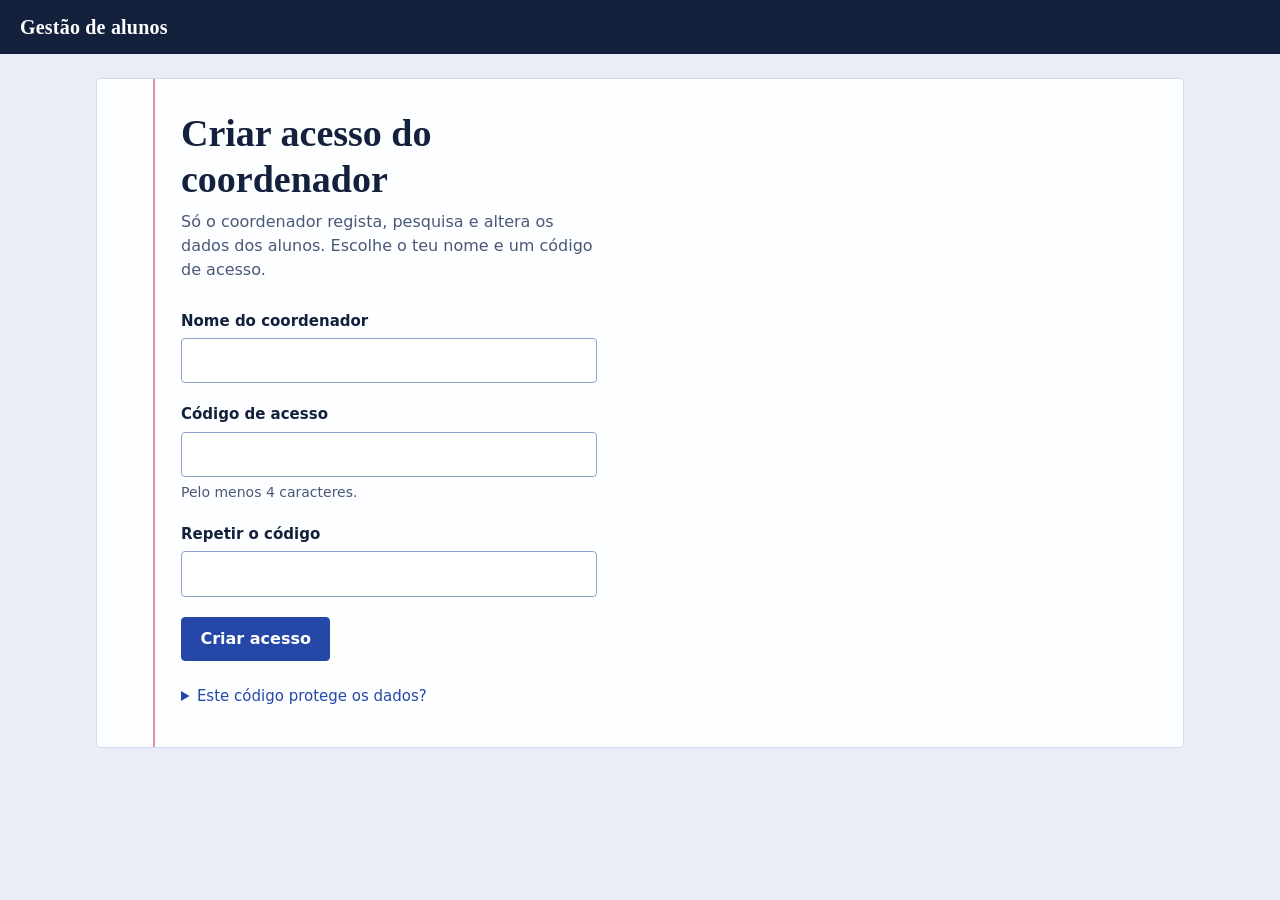
==== public/pesquisar.html @ e1a0a2e0 "segunda versao - frontend completo" ====
<!DOCTYPE html>
<html lang="pt-AO">
<head>
  <meta charset="utf-8">
  <meta name="viewport" content="width=device-width, initial-scale=1">
  <title>Pesquisar alunos</title>
  <link rel="stylesheet" href="css/estilo.css">
  <script src="js/main.js" defer></script>
</head>
<body data-pagina="pesquisar" data-protegida>

  <header class="topo">
    <a class="marca" href="index.html">Gestão de alunos</a>
    <nav class="menu" id="menu" aria-label="Principal" hidden>
      <a href="index.html" data-nav="index">Início</a>
      <a href="registrar.html" data-nav="registrar">Registar aluno</a>
      <a href="pesquisar.html" data-nav="pesquisar">Pesquisar alunos</a>
    </nav>
    <div class="sessao" id="sessao" hidden>
      <span id="nomeCoordenador"></span>
      <button type="button" class="btn btn--pequeno btn--sair" id="btnSair">Sair</button>
    </div>
  </header>

  <main class="mesa">
    <div class="folha">
      <h1>Pesquisar alunos</h1>
      <p class="intro">Procura por nome, número do encarregado, sala ou ocorrência. Os resultados mudam enquanto escreves.</p>

      <form id="formPesquisa" role="search" novalidate>
        <div class="filtros">
          <div class="campo">
            <label for="q">Pesquisa</label>
            <input id="q" type="search" autocomplete="off" placeholder="Ex.: Ana, 923 ou sala 12">
          </div>
          <div class="campo">
            <label for="fClasse">Classe</label>
            <select id="fClasse" data-classes>
              <option value="">Todas as classes</option>
            </select>
          </div>
          <div class="campo">
            <label for="fTurma">Turma</label>
            <select id="fTurma">
              <option value="">Todas as turmas</option>
            </select>
          </div>
        </div>
        <div class="filtros-extra">
          <label class="verifica" for="soOcorrencia">
            <input type="checkbox" id="soOcorrencia">
            Só alunos com ocorrência
          </label>
          <button type="button" class="btn btn--secundario btn--pequeno" id="btnLimpar">Limpar filtros</button>
        </div>
      </form>

      <p class="contagem" id="contagem" aria-live="polite"></p>

      <div class="tabela-envolve" id="tabelaEnvolve">
        <table>
          <thead>
            <tr>
              <th scope="col">Nº</th>
              <th scope="col">Nome</th>
              <th scope="col">Classe</th>
              <th scope="col">Turma</th>
              <th scope="col">Sala</th>
              <th scope="col">Encarregado</th>
              <th scope="col">Ocorrência</th>
              <th scope="col"><span class="visualmente-oculto">Acções</span></th>
            </tr>
          </thead>
          <tbody id="corpo"></tbody>
        </table>
      </div>

      <div class="vazio" id="vazio" hidden>
        <h2 id="vazioTitulo"></h2>
        <p id="vazioTexto"></p>
        <a class="btn" id="vazioLink" href="registrar.html" hidden>Registar aluno</a>
      </div>
    </div>
  </main>

  <!-- Editar aluno -->
  <dialog id="dlgEditar" aria-labelledby="tituloEditar">
    <div class="dialogo-corpo">
      <h2 id="tituloEditar">Editar aluno</h2>
      <form id="formEditar" class="formulario" novalidate>
        <input type="hidden" name="alunoId">

        <div class="campo" data-campo="nome">
          <label for="e-nome">Nome completo</label>
          <input id="e-nome" name="nome" type="text" autocomplete="off" maxlength="80">
          <p class="erro" hidden></p>
        </div>

        <div class="campo campo--terco" data-campo="classe">
          <label for="e-classe">Classe</label>
          <select id="e-classe" name="classe" data-classes>
            <option value="">Escolhe a classe</option>
          </select>
          <p class="erro" hidden></p>
        </div>

        <div class="campo campo--terco" data-campo="turma">
          <label for="e-turma">Turma</label>
          <input id="e-turma" name="turma" type="text" list="listaTurmas" autocomplete="off" maxlength="10">
          <p class="erro" hidden></p>
        </div>

        <div class="campo campo--terco" data-campo="sala">
          <label for="e-sala">Sala</label>
          <input id="e-sala" name="sala" type="text" autocomplete="off" maxlength="10">
          <p class="erro" hidden></p>
        </div>

        <div class="campo campo--meio" data-campo="encarregado">
          <label for="e-encarregado">Número do encarregado</label>
          <input id="e-encarregado" name="encarregado" type="tel" inputmode="tel" autocomplete="off">
          <p class="erro" hidden></p>
        </div>

        <div class="campo" data-campo="ocorrencia">
          <label for="e-ocorrencia">Ocorrência ou problema na escola</label>
          <textarea id="e-ocorrencia" name="ocorrencia" maxlength="500"></textarea>
          <p class="erro" hidden></p>
        </div>

        <div class="accoes">
          <button type="submit" class="btn">Guardar alterações</button>
          <button type="button" class="btn btn--secundario" data-fechar>Cancelar</button>
        </div>
      </form>
    </div>
  </dialog>

  <!-- Apagar aluno -->
  <dialog id="dlgApagar" aria-labelledby="tituloApagar">
    <div class="dialogo-corpo">
      <h2 id="tituloApagar">Apagar aluno</h2>
      <p>Vais apagar <strong id="nomeApagar"></strong> e todos os seus dados. Esta acção não pode ser desfeita.</p>
      <div class="accoes">
        <button type="button" class="btn btn--perigo" id="btnConfirmarApagar">Apagar aluno</button>
        <button type="button" class="btn btn--secundario" data-fechar>Cancelar</button>
      </div>
    </div>
  </dialog>

  <datalist id="listaTurmas"></datalist>

  <div class="aviso-zona" role="status" aria-live="polite">
    <p class="aviso" id="aviso" hidden></p>
  </div>

</body>
</html>
---- public/css/estilo.css ----
/* Gestão de alunos — estilo
   Ideia visual: uma folha de caderno sobre a mesa do coordenador.
   Margem vermelha à esquerda, linhas azuis nas tabelas e no campo de ocorrência,
   marcador amarelo para o que é ocorrência. */

:root {
  --tinta: #14213d;
  --tinta-suave: #4a5878;
  --azul: #2547a8;
  --azul-escuro: #1b3580;
  --linha: #cfdaef;
  --linha-forte: #8fa3cc;
  --margem: #d6455d;
  --marca: #ffe066;
  --perigo: #b3261e;
  --perigo-escuro: #8f1d17;
  --mesa: #e8edf6;
  --folha: #fdfeff;

  --serif: "Iowan Old Style", "Palatino Linotype", Palatino, "Book Antiqua", Georgia, serif;
  --sans: system-ui, -apple-system, "Segoe UI", Roboto, "Helvetica Neue", Arial, sans-serif;

  /* posição da linha vermelha e recuo do conteúdo */
  --margem-x: 1.1rem;
  --recuo: 2rem;
  --recuo-direita: 1.25rem;
}

@media (min-width: 720px) {
  :root {
    --margem-x: 3.5rem;
    --recuo: 5.25rem;
    --recuo-direita: 2.5rem;
  }
}

*,
*::before,
*::after {
  box-sizing: border-box;
}

[hidden] {
  display: none !important;
}

html {
  -webkit-text-size-adjust: 100%;
}

body {
  margin: 0;
  min-height: 100vh;
  display: flex;
  flex-direction: column;
  font-family: var(--sans);
  font-size: 1rem;
  line-height: 1.5;
  color: var(--tinta);
  background: var(--mesa);
}

/* Páginas protegidas ficam escondidas até a sessão ser confirmada */
body[data-protegida]:not(.sessao-validada) .mesa {
  visibility: hidden;
}

:focus-visible {
  outline: 3px solid var(--azul);
  outline-offset: 2px;
}

a {
  color: var(--azul);
}

a:hover {
  color: var(--azul-escuro);
}

.visualmente-oculto {
  position: absolute;
  width: 1px;
  height: 1px;
  margin: -1px;
  padding: 0;
  overflow: hidden;
  clip: rect(0 0 0 0);
  white-space: nowrap;
  border: 0;
}

/* ---------- Topo ---------- */

.topo {
  display: flex;
  flex-wrap: wrap;
  align-items: center;
  gap: 0.5rem 1.5rem;
  padding: 0.75rem 1.25rem;
  background: var(--tinta);
  color: #fff;
}

.topo :focus-visible {
  outline-color: var(--marca);
}

.marca {
  font-family: var(--serif);
  font-size: 1.25rem;
  font-weight: 700;
  letter-spacing: 0.01em;
  color: #fff;
  text-decoration: none;
}

.marca:hover {
  color: #fff;
}

.menu {
  display: flex;
  flex-wrap: wrap;
  gap: 0.25rem;
}

.menu a {
  padding: 0.4rem 0.75rem;
  border-bottom: 3px solid transparent;
  font-weight: 500;
  color: #d9e2fa;
  text-decoration: none;
}

.menu a:hover {
  color: #fff;
}

.menu a[aria-current="page"] {
  color: #fff;
  border-bottom-color: var(--marca);
}

.sessao {
  display: flex;
  align-items: center;
  gap: 0.75rem;
  margin-left: auto;
  font-size: 0.9375rem;
  color: #d9e2fa;
}

.topo .btn--sair {
  color: #fff;
  background: transparent;
  border-color: rgba(255, 255, 255, 0.5);
}

.topo .btn--sair:hover {
  background: rgba(255, 255, 255, 0.12);
  border-color: #fff;
}

/* ---------- Folha de caderno ---------- */

.mesa {
  flex: 1;
  padding: 1.5rem 1rem 3rem;
}

.folha {
  position: relative;
  max-width: 68rem;
  margin: 0 auto;
  padding: 2rem var(--recuo-direita) 2.5rem var(--recuo);
  background: var(--folha);
  border: 1px solid var(--linha);
  border-radius: 4px;
}

.folha::before {
  content: "";
  position: absolute;
  top: 0;
  bottom: 0;
  left: var(--margem-x);
  width: 2px;
  background: var(--margem);
  opacity: 0.6;
}

h1,
h2,
h3 {
  margin: 0;
  font-family: var(--serif);
  line-height: 1.2;
}

h1 {
  font-size: clamp(1.75rem, 1.2rem + 2vw, 2.375rem);
  font-weight: 700;
}

h2 {
  margin-bottom: 0.75rem;
  font-size: 1.375rem;
  font-weight: 700;
}

.intro {
  max-width: 60ch;
  margin: 0.5rem 0 1.75rem;
  color: var(--tinta-suave);
}

.dica {
  margin: 0;
  font-size: 0.875rem;
  color: var(--tinta-suave);
}

.ecra-estreito {
  max-width: 26rem;
}

/* ---------- Formulários ---------- */

.formulario {
  display: grid;
  grid-template-columns: repeat(6, 1fr);
  gap: 1.25rem;
  max-width: 44rem;
}

.campo {
  grid-column: 1 / -1;
  display: flex;
  flex-direction: column;
  gap: 0.35rem;
  min-width: 0;
}

@media (min-width: 640px) {
  .campo--terco {
    grid-column: span 2;
  }

  .campo--meio {
    grid-column: span 3;
  }
}

.campo label {
  font-weight: 600;
  font-size: 0.9375rem;
}

.erro {
  margin: 0;
  font-size: 0.875rem;
  font-weight: 500;
  color: var(--perigo);
}

input,
select,
textarea {
  width: 100%;
  min-height: 2.75rem;
  padding: 0.6rem 0.75rem;
  font: inherit;
  color: inherit;
  background: #fff;
  border: 1px solid var(--linha-forte);
  border-radius: 4px;
}

input[type="checkbox"] {
  width: 1.25rem;
  height: 1.25rem;
  min-height: 0;
  padding: 0;
  accent-color: var(--azul);
}

/* A ocorrência escreve-se numa folha pautada */
textarea {
  min-height: 7.75rem;
  padding-top: 0.25rem;
  padding-bottom: 0.25rem;
  line-height: 1.75rem;
  resize: vertical;
  background-color: #fff;
  background-image: repeating-linear-gradient(
    to bottom,
    transparent 0,
    transparent calc(1.75rem - 1px),
    var(--linha) calc(1.75rem - 1px),
    var(--linha) 1.75rem
  );
  background-position: 0 0.25rem;
  background-attachment: local;
}

input:focus-visible,
select:focus-visible,
textarea:focus-visible {
  outline: 3px solid var(--azul);
  outline-offset: 1px;
  border-color: var(--azul);
}

input[aria-invalid="true"],
select[aria-invalid="true"],
textarea[aria-invalid="true"] {
  border-color: var(--perigo);
  box-shadow: inset 4px 0 0 var(--perigo);
}

.accoes {
  display: flex;
  flex-wrap: wrap;
  gap: 0.75rem;
  margin-top: 0.5rem;
}

.formulario .accoes {
  grid-column: 1 / -1;
  margin-top: 0;
}

/* ---------- Botões ---------- */

.btn {
  display: inline-flex;
  align-items: center;
  justify-content: center;
  min-height: 2.75rem;
  padding: 0.5rem 1.15rem;
  font: inherit;
  font-weight: 600;
  line-height: 1.2;
  color: #fff;
  text-decoration: none;
  background: var(--azul);
  border: 1px solid var(--azul);
  border-radius: 4px;
  cursor: pointer;
}

.btn:hover {
  color: #fff;
  background: var(--azul-escuro);
  border-color: var(--azul-escuro);
}

.btn--secundario {
  color: var(--azul);
  background: transparent;
}

.btn--secundario:hover {
  color: var(--azul-escuro);
  background: #eaf0fc;
}

.btn--perigo {
  background: var(--perigo);
  border-color: var(--perigo);
}

.btn--perigo:hover {
  background: var(--perigo-escuro);
  border-color: var(--perigo-escuro);
}

.btn--pequeno {
  min-height: 2.25rem;
  padding: 0.25rem 0.75rem;
  font-size: 0.9375rem;
}

.visualmente-oculto:focus-visible + .btn {
  outline: 3px solid var(--azul);
  outline-offset: 2px;
}

.btn-texto {
  padding: 0;
  font: inherit;
  color: var(--azul);
  text-decoration: underline;
  background: none;
  border: 0;
  cursor: pointer;
}

/* ---------- Painel (início) ---------- */

.numeros {
  display: flex;
  flex-wrap: wrap;
  margin: 0 0 1.75rem;
  padding: 0;
  list-style: none;
  border-top: 2px solid var(--tinta);
  border-bottom: 1px solid var(--linha-forte);
}

.numeros li {
  flex: 1 1 9rem;
  padding: 1rem 1.25rem;
}

.numeros li:first-child {
  padding-left: 0;
}

.numeros li + li {
  border-left: 1px solid var(--linha);
}

.numeros strong {
  display: block;
  font-family: var(--serif);
  font-size: 2.5rem;
  line-height: 1;
}

.numeros span {
  color: var(--tinta-suave);
}

.duas-colunas {
  display: grid;
  gap: 2.5rem;
  margin-top: 2.5rem;
}

@media (min-width: 900px) {
  .duas-colunas {
    grid-template-columns: 3fr 2fr;
  }
}

.lista-ocorrencias {
  margin: 0 0 1rem;
  padding: 0;
  list-style: none;
}

.lista-ocorrencias li {
  border-bottom: 1px solid var(--linha);
}

.lista-ocorrencias a {
  display: block;
  padding: 0.7rem 0;
  color: inherit;
  text-decoration: none;
}

.lista-ocorrencias a:hover strong {
  text-decoration: underline;
}

.lista-ocorrencias .meta {
  margin-left: 0.5rem;
  font-size: 0.9375rem;
  color: var(--tinta-suave);
}

.lista-ocorrencias .ocorrencia {
  display: inline;
}

.lista-ocorrencias p {
  margin: 0.2rem 0 0;
}

.ficheiro-accoes {
  display: flex;
  flex-wrap: wrap;
  gap: 0.75rem;
  margin-top: 1rem;
}

details {
  margin-top: 1.5rem;
  font-size: 0.9375rem;
}

summary {
  cursor: pointer;
  color: var(--azul);
}

details p {
  margin: 0.75rem 0;
  color: var(--tinta-suave);
}

/* ---------- Pesquisa e tabela ---------- */

.filtros {
  display: grid;
  gap: 1rem;
  align-items: end;
}

@media (min-width: 720px) {
  .filtros {
    grid-template-columns: 2fr 1fr 1fr;
  }
}

.filtros .campo {
  grid-column: auto;
}

.filtros-extra {
  display: flex;
  flex-wrap: wrap;
  align-items: center;
  gap: 0.75rem 1.5rem;
  margin-top: 1rem;
}

.verifica {
  display: inline-flex;
  align-items: center;
  gap: 0.5rem;
  font-weight: 500;
}

.contagem {
  margin: 1.5rem 0 0;
  font-weight: 600;
}

.tabela-envolve {
  margin-top: 0.5rem;
  overflow-x: auto;
}

table {
  width: 100%;
  border-collapse: collapse;
}

th {
  padding: 0.6rem 0.75rem;
  font-weight: 700;
  text-align: left;
  white-space: nowrap;
  border-bottom: 2px solid var(--tinta);
}

td {
  padding: 0.75rem;
  vertical-align: top;
  border-bottom: 1px solid var(--linha);
}

tbody tr:hover {
  background: #f3f6fc;
}

.col-num {
  font-variant-numeric: tabular-nums;
  color: var(--tinta-suave);
}

.col-ocorrencia {
  min-width: 14rem;
}

.col-accoes {
  white-space: nowrap;
}

.col-accoes .btn + .btn {
  margin-left: 0.5rem;
}

/* marcador amarelo: o que está sublinhado é ocorrência */
.ocorrencia {
  background: linear-gradient(transparent 58%, var(--marca) 58%);
  -webkit-box-decoration-break: clone;
  box-decoration-break: clone;
}

.sem-ocorrencia {
  color: var(--tinta-suave);
}

.vazio {
  max-width: 38rem;
  padding: 2rem 0;
}

.vazio p {
  margin: 0 0 1rem;
  color: var(--tinta-suave);
}

/* Em ecrãs estreitos cada aluno passa a ser uma ficha */
@media (max-width: 820px) {
  thead {
    position: absolute;
    width: 1px;
    height: 1px;
    overflow: hidden;
    clip: rect(0 0 0 0);
  }

  tr {
    display: block;
    padding: 0.75rem 0;
    border-bottom: 2px solid var(--linha-forte);
  }

  td {
    display: grid;
    grid-template-columns: 7.5rem 1fr;
    gap: 0.5rem;
    padding: 0.25rem 0;
    border: 0;
  }

  td::before {
    content: attr(data-label);
    font-weight: 600;
    color: var(--tinta-suave);
  }

  .col-accoes {
    white-space: normal;
  }
}

/* ---------- Diálogos ---------- */

dialog {
  width: min(36rem, calc(100% - 2rem));
  max-height: calc(100vh - 2rem);
  padding: 0;
  overflow: auto;
  color: var(--tinta);
  background: var(--folha);
  border: 1px solid var(--linha-forte);
  border-radius: 6px;
}

dialog::backdrop {
  background: rgba(20, 33, 61, 0.55);
}

.dialogo-corpo {
  padding: 1.5rem;
}

.dialogo-corpo h2 {
  margin-bottom: 1rem;
}

.dialogo-corpo .formulario {
  max-width: none;
}

.dialogo-corpo p {
  margin: 0 0 1.25rem;
}

/* ---------- Avisos ---------- */

.aviso-zona {
  position: fixed;
  left: 0;
  right: 0;
  bottom: 1.5rem;
  display: flex;
  justify-content: center;
  padding: 0 1rem;
  pointer-events: none;
  z-index: 50;
}

.aviso {
  margin: 0;
  max-width: 32rem;
  padding: 0.75rem 1.25rem;
  font-weight: 500;
  color: #fff;
  background: var(--tinta);
  border-radius: 4px;
  box-shadow: 0 4px 16px rgba(20, 33, 61, 0.3);
  animation: aviso-entra 0.18s ease-out;
}

.aviso[data-tipo="erro"] {
  background: var(--perigo);
}

@keyframes aviso-entra {
  from {
    opacity: 0;
    transform: translateY(0.5rem);
  }

  to {
    opacity: 1;
    transform: none;
  }
}

@media (prefers-reduced-motion: reduce) {
  .aviso {
    animation: none;
  }
}
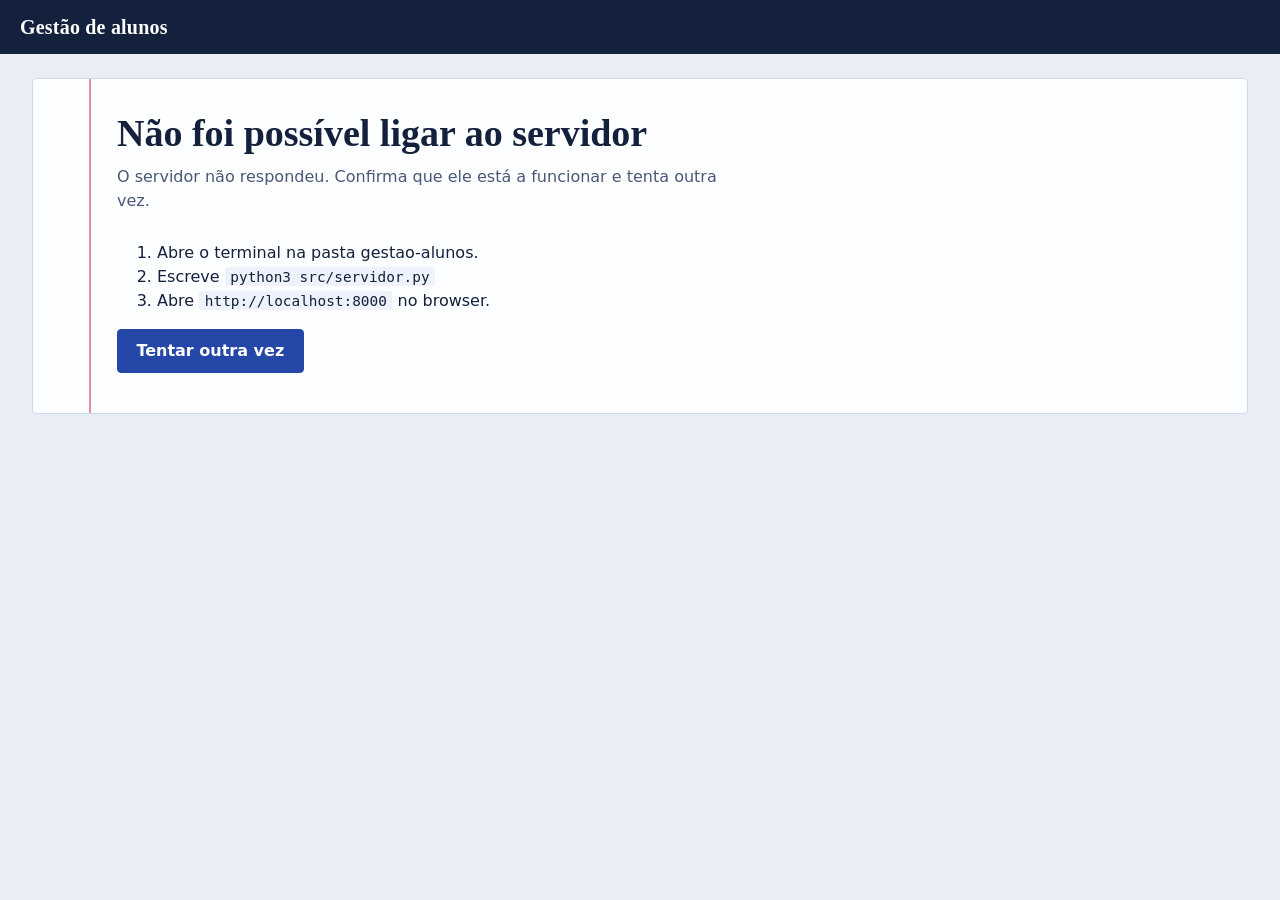
==== commit 88c12686: "terceira versao" ====
--- a/public/pesquisar.html
+++ b/public/pesquisar.html
@@ -8,6 +8,7 @@
   <script src="js/main.js" defer></script>
 </head>
 <body data-pagina="pesquisar" data-protegida>
+  <a class="saltar" href="#conteudo">Saltar para o conteúdo</a>
 
   <header class="topo">
     <a class="marca" href="index.html">Gestão de alunos</a>
@@ -22,16 +23,17 @@
     </div>
   </header>
 
-  <main class="mesa">
+  <main class="mesa" id="conteudo" tabindex="-1">
     <div class="folha">
       <h1>Pesquisar alunos</h1>
-      <p class="intro">Procura por nome, número do encarregado, sala ou ocorrência. Os resultados mudam enquanto escreves.</p>
+      <p class="intro">Procura por nome, número do encarregado, sala ou ocorrência. Os resultados mudam enquanto escreves. Clica num aluno para abrir a ficha.</p>
 
       <form id="formPesquisa" role="search" novalidate>
         <div class="filtros">
           <div class="campo">
             <label for="q">Pesquisa</label>
-            <input id="q" type="search" autocomplete="off" placeholder="Ex.: Ana, 923 ou sala 12">
+            <input id="q" type="search" autocomplete="off" placeholder="Ex.: Ana, 923 ou sala 12" aria-describedby="q-dica">
+            <p class="dica" id="q-dica">Atalho: prime / para escrever aqui.</p>
           </div>
           <div class="campo">
             <label for="fClasse">Classe</label>
@@ -51,21 +53,34 @@
             <input type="checkbox" id="soOcorrencia">
             Só alunos com ocorrência
           </label>
-          <button type="button" class="btn btn--secundario btn--pequeno" id="btnLimpar">Limpar filtros</button>
+          <label class="so-movel" for="ordenarPor">
+            Ordenar por
+            <select id="ordenarPor">
+              <option value="nome:asc">Nome (A a Z)</option>
+              <option value="nome:desc">Nome (Z a A)</option>
+              <option value="classe:asc">Classe</option>
+              <option value="turma:asc">Turma</option>
+              <option value="sala:asc">Sala</option>
+              <option value="id:desc">Mais recentes</option>
+            </select>
+          </label>
         </div>
       </form>
 
-      <p class="contagem" id="contagem" aria-live="polite"></p>
-
-      <div class="tabela-envolve" id="tabelaEnvolve">
+      <div class="resultados-topo">
+        <p class="contagem" id="contagem" aria-live="polite"></p>
+        <ul class="chips" id="chips" aria-label="Filtros activos"></ul>
+      </div>
+
+      <div class="tabela-envolve" id="tabelaEnvolve" hidden>
         <table>
           <thead>
             <tr>
-              <th scope="col">Nº</th>
-              <th scope="col">Nome</th>
-              <th scope="col">Classe</th>
-              <th scope="col">Turma</th>
-              <th scope="col">Sala</th>
+              <th scope="col" aria-sort="none"><button type="button" class="ordenar" data-ordem="id">Nº</button></th>
+              <th scope="col" aria-sort="none"><button type="button" class="ordenar" data-ordem="nome">Nome</button></th>
+              <th scope="col" aria-sort="none"><button type="button" class="ordenar" data-ordem="classe">Classe</button></th>
+              <th scope="col" aria-sort="none"><button type="button" class="ordenar" data-ordem="turma">Turma</button></th>
+              <th scope="col" aria-sort="none"><button type="button" class="ordenar" data-ordem="sala">Sala</button></th>
               <th scope="col">Encarregado</th>
               <th scope="col">Ocorrência</th>
               <th scope="col"><span class="visualmente-oculto">Acções</span></th>
@@ -79,9 +94,78 @@
         <h2 id="vazioTitulo"></h2>
         <p id="vazioTexto"></p>
         <a class="btn" id="vazioLink" href="registrar.html" hidden>Registar aluno</a>
-      </div>
+        <button type="button" class="btn btn--secundario" id="vazioLimpar" hidden>Limpar pesquisa e filtros</button>
+      </div>
+
+      <nav class="paginacao" id="paginacao" aria-label="Páginas de resultados" hidden>
+        <button type="button" class="btn btn--secundario btn--pequeno" id="btnAnterior">Anterior</button>
+        <span id="infoPagina"></span>
+        <button type="button" class="btn btn--secundario btn--pequeno" id="btnSeguinte">Seguinte</button>
+        <label class="por-pagina" for="porPagina">
+          Mostrar
+          <select id="porPagina">
+            <option value="10">10</option>
+            <option value="20">20</option>
+            <option value="50">50</option>
+          </select>
+          por página
+        </label>
+      </nav>
     </div>
   </main>
+
+  <!-- Ficha do aluno (gaveta à direita) -->
+  <dialog id="dlgFicha" class="gaveta" aria-labelledby="fichaNome">
+    <div class="gaveta-corpo">
+      <div class="gaveta-topo">
+        <span class="avatar avatar--grande" id="fichaAvatar" aria-hidden="true"></span>
+        <div>
+          <h2 id="fichaNome"></h2>
+          <p class="dica" id="fichaTurma"></p>
+        </div>
+        <button type="button" class="btn-fechar" data-fechar aria-label="Fechar ficha">×</button>
+      </div>
+
+      <dl class="dados">
+        <div>
+          <dt>Número</dt>
+          <dd id="fichaNumero"></dd>
+        </div>
+        <div>
+          <dt>Sala</dt>
+          <dd id="fichaSala"></dd>
+        </div>
+        <div class="largo">
+          <dt>Encarregado de educação</dt>
+          <dd>
+            <span id="fichaTelefone"></span>
+            <span class="dd-accoes">
+              <a class="btn btn--secundario btn--pequeno" id="fichaLigar" href="tel:">Ligar</a>
+              <button type="button" class="btn btn--secundario btn--pequeno" id="fichaCopiar">Copiar número</button>
+            </span>
+          </dd>
+        </div>
+      </dl>
+
+      <div class="campo">
+        <label for="fichaOcorrencia">Ocorrência ou problema na escola</label>
+        <textarea id="fichaOcorrencia" maxlength="500"></textarea>
+        <div class="linha-contador">
+          <p class="dica" id="fichaEstado" aria-live="polite"></p>
+          <p class="dica contador" id="fichaContador" aria-hidden="true">0/500</p>
+        </div>
+        <p class="erro" id="fichaErro" hidden></p>
+        <div class="accoes">
+          <button type="button" class="btn" id="btnGuardarOcorrencia" disabled>Guardar ocorrência</button>
+        </div>
+      </div>
+
+      <div class="gaveta-rodape">
+        <button type="button" class="btn btn--secundario" id="fichaEditar">Editar dados</button>
+        <button type="button" class="btn btn--perigo-contorno" id="fichaApagar">Apagar aluno</button>
+      </div>
+    </div>
+  </dialog>
 
   <!-- Editar aluno -->
   <dialog id="dlgEditar" aria-labelledby="tituloEditar">
@@ -125,11 +209,15 @@
         <div class="campo" data-campo="ocorrencia">
           <label for="e-ocorrencia">Ocorrência ou problema na escola</label>
           <textarea id="e-ocorrencia" name="ocorrencia" maxlength="500"></textarea>
+          <div class="linha-contador">
+            <span></span>
+            <p class="dica contador" data-contador-de="e-ocorrencia" aria-hidden="true">0/500</p>
+          </div>
           <p class="erro" hidden></p>
         </div>
 
         <div class="accoes">
-          <button type="submit" class="btn">Guardar alterações</button>
+          <button type="submit" class="btn" id="btnGuardarEdicao">Guardar alterações</button>
           <button type="button" class="btn btn--secundario" data-fechar>Cancelar</button>
         </div>
       </form>
--- a/public/css/estilo.css
+++ b/public/css/estilo.css
@@ -1,7 +1,7 @@
 /* Gestão de alunos — estilo
    Ideia visual: uma folha de caderno sobre a mesa do coordenador.
-   Margem vermelha à esquerda, linhas azuis nas tabelas e no campo de ocorrência,
-   marcador amarelo para o que é ocorrência. */
+   Margem vermelha à esquerda, linhas azuis nas tabelas e no campo de ocorrência.
+   Amarelo marcador = ocorrência. Azul claro = o que a pesquisa encontrou. */
 
 :root {
   --tinta: #14213d;
@@ -14,11 +14,13 @@
   --marca: #ffe066;
   --perigo: #b3261e;
   --perigo-escuro: #8f1d17;
+  --sucesso: #1d7a4f;
   --mesa: #e8edf6;
   --folha: #fdfeff;
 
   --serif: "Iowan Old Style", "Palatino Linotype", Palatino, "Book Antiqua", Georgia, serif;
   --sans: system-ui, -apple-system, "Segoe UI", Roboto, "Helvetica Neue", Arial, sans-serif;
+  --mono: ui-monospace, SFMono-Regular, Menlo, Consolas, monospace;
 
   /* posição da linha vermelha e recuo do conteúdo */
   --margem-x: 1.1rem;
@@ -60,7 +62,7 @@
   background: var(--mesa);
 }
 
-/* Páginas protegidas ficam escondidas até a sessão ser confirmada */
+/* Páginas protegidas ficam escondidas até o servidor confirmar a sessão */
 body[data-protegida]:not(.sessao-validada) .mesa {
   visibility: hidden;
 }
@@ -76,6 +78,14 @@
 
 a:hover {
   color: var(--azul-escuro);
+}
+
+code {
+  padding: 0.1rem 0.35rem;
+  font-family: var(--mono);
+  font-size: 0.9em;
+  background: #eef2fa;
+  border-radius: 3px;
 }
 
 .visualmente-oculto {
@@ -90,6 +100,26 @@
   border: 0;
 }
 
+.saltar {
+  position: absolute;
+  left: 0.75rem;
+  top: -4rem;
+  z-index: 100;
+  padding: 0.6rem 1rem;
+  font-weight: 600;
+  color: var(--tinta);
+  background: var(--marca);
+  border-radius: 4px;
+}
+
+.saltar:focus {
+  top: 0.75rem;
+}
+
+main:focus {
+  outline: none;
+}
+
 /* ---------- Topo ---------- */
 
 .topo {
@@ -135,6 +165,7 @@
 
 .menu a:hover {
   color: #fff;
+  border-bottom-color: rgba(255, 255, 255, 0.35);
 }
 
 .menu a[aria-current="page"] {
@@ -162,6 +193,32 @@
   border-color: #fff;
 }
 
+/* Telemóvel: marca e "Sair" na primeira linha, menu na segunda */
+@media (max-width: 719px) {
+  .topo {
+    gap: 0.25rem 1rem;
+    padding: 0.6rem 1rem;
+  }
+
+  .sessao {
+    order: 2;
+  }
+
+  .sessao span {
+    display: none;
+  }
+
+  .menu {
+    order: 3;
+    width: 100%;
+    margin: 0 -0.6rem;
+  }
+
+  .menu a {
+    padding: 0.4rem 0.6rem;
+  }
+}
+
 /* ---------- Folha de caderno ---------- */
 
 .mesa {
@@ -171,7 +228,7 @@
 
 .folha {
   position: relative;
-  max-width: 68rem;
+  max-width: 76rem;
   margin: 0 auto;
   padding: 2rem var(--recuo-direita) 2.5rem var(--recuo);
   background: var(--folha);
@@ -210,7 +267,7 @@
 }
 
 .intro {
-  max-width: 60ch;
+  max-width: 62ch;
   margin: 0.5rem 0 1.75rem;
   color: var(--tinta-suave);
 }
@@ -223,6 +280,24 @@
 
 .ecra-estreito {
   max-width: 26rem;
+}
+
+.nota {
+  margin: 0 0 1.25rem;
+  padding: 0.75rem 1rem;
+  background: #fff9db;
+  border-left: 4px solid var(--marca);
+  border-radius: 0 4px 4px 0;
+}
+
+.nota--ok {
+  background: #e9f6ef;
+  border-left-color: var(--sucesso);
+}
+
+.nota a {
+  margin-left: 0.5rem;
+  font-weight: 600;
 }
 
 /* ---------- Formulários ---------- */
@@ -234,8 +309,11 @@
   max-width: 44rem;
 }
 
+.formulario > * {
+  grid-column: 1 / -1;
+}
+
 .campo {
-  grid-column: 1 / -1;
   display: flex;
   flex-direction: column;
   gap: 0.35rem;
@@ -243,11 +321,11 @@
 }
 
 @media (min-width: 640px) {
-  .campo--terco {
+  .formulario > .campo--terco {
     grid-column: span 2;
   }
 
-  .campo--meio {
+  .formulario > .campo--meio {
     grid-column: span 3;
   }
 }
@@ -319,6 +397,49 @@
   box-shadow: inset 4px 0 0 var(--perigo);
 }
 
+.verifica {
+  display: inline-flex;
+  align-items: center;
+  gap: 0.5rem;
+  font-weight: 500;
+}
+
+.linha-contador {
+  display: flex;
+  justify-content: space-between;
+  gap: 1rem;
+}
+
+.contador {
+  flex: none;
+  font-variant-numeric: tabular-nums;
+}
+
+.contador--limite {
+  font-weight: 700;
+  color: var(--perigo);
+}
+
+.info-turma {
+  margin: -0.6rem 0 0;
+  font-size: 0.9375rem;
+  color: var(--tinta-suave);
+}
+
+/* Enquanto não tem texto, não ocupa espaço (mas continua a ser anunciada quando aparecer) */
+.info-turma:empty {
+  position: absolute;
+  width: 1px;
+  height: 1px;
+  margin: 0;
+  overflow: hidden;
+}
+
+.info-turma .btn-texto {
+  margin-left: 0.5rem;
+  font-weight: 600;
+}
+
 .accoes {
   display: flex;
   flex-wrap: wrap;
@@ -326,9 +447,16 @@
   margin-top: 0.5rem;
 }
 
-.formulario .accoes {
-  grid-column: 1 / -1;
+.formulario > .accoes {
   margin-top: 0;
+}
+
+/* No telemóvel a classe ocupa a linha e turma e sala ficam lado a lado */
+@media (max-width: 639px) {
+  .formulario > .campo--terco[data-campo="turma"],
+  .formulario > .campo--terco[data-campo="sala"] {
+    grid-column: span 3;
+  }
 }
 
 /* ---------- Botões ---------- */
@@ -376,15 +504,38 @@
   border-color: var(--perigo-escuro);
 }
 
+.btn--perigo-contorno {
+  color: var(--perigo);
+  background: transparent;
+  border-color: var(--perigo);
+}
+
+.btn--perigo-contorno:hover {
+  color: var(--perigo-escuro);
+  background: #fdecea;
+  border-color: var(--perigo-escuro);
+}
+
 .btn--pequeno {
   min-height: 2.25rem;
   padding: 0.25rem 0.75rem;
   font-size: 0.9375rem;
 }
 
-.visualmente-oculto:focus-visible + .btn {
-  outline: 3px solid var(--azul);
-  outline-offset: 2px;
+.btn:disabled {
+  opacity: 0.5;
+  cursor: not-allowed;
+}
+
+.btn:disabled:hover {
+  color: #fff;
+  background: var(--azul);
+  border-color: var(--azul);
+}
+
+.btn--secundario:disabled:hover {
+  color: var(--azul);
+  background: transparent;
 }
 
 .btn-texto {
@@ -397,12 +548,49 @@
   cursor: pointer;
 }
 
+.btn-fechar {
+  flex: none;
+  width: 2.5rem;
+  height: 2.5rem;
+  margin-left: auto;
+  font-size: 1.75rem;
+  line-height: 1;
+  color: var(--tinta-suave);
+  background: none;
+  border: 1px solid transparent;
+  border-radius: 50%;
+  cursor: pointer;
+}
+
+.btn-fechar:hover {
+  color: var(--tinta);
+  background: #eaf0fc;
+}
+
 /* ---------- Painel (início) ---------- */
 
+.barra-rapida {
+  display: flex;
+  flex-wrap: wrap;
+  gap: 0.75rem;
+  margin: 0 0 1.75rem;
+}
+
+.pesquisa-rapida {
+  display: flex;
+  flex: 1 1 22rem;
+  gap: 0.5rem;
+}
+
+.pesquisa-rapida input {
+  flex: 1;
+  min-width: 0;
+}
+
 .numeros {
   display: flex;
   flex-wrap: wrap;
-  margin: 0 0 1.75rem;
+  margin: 0 0 2rem;
   padding: 0;
   list-style: none;
   border-top: 2px solid var(--tinta);
@@ -411,15 +599,22 @@
 
 .numeros li {
   flex: 1 1 9rem;
-  padding: 1rem 1.25rem;
-}
-
-.numeros li:first-child {
-  padding-left: 0;
 }
 
 .numeros li + li {
   border-left: 1px solid var(--linha);
+}
+
+.numeros a,
+.numero-simples {
+  display: block;
+  padding: 1rem 1.25rem;
+  color: inherit;
+  text-decoration: none;
+}
+
+.numeros li:first-child a {
+  padding-left: 0;
 }
 
 .numeros strong {
@@ -427,21 +622,84 @@
   font-family: var(--serif);
   font-size: 2.5rem;
   line-height: 1;
+  font-variant-numeric: tabular-nums;
 }
 
 .numeros span {
   color: var(--tinta-suave);
+}
+
+.numeros a:hover strong {
+  color: var(--azul);
+}
+
+.numeros a:hover span {
+  text-decoration: underline;
 }
 
 .duas-colunas {
   display: grid;
   gap: 2.5rem;
-  margin-top: 2.5rem;
 }
 
 @media (min-width: 900px) {
   .duas-colunas {
-    grid-template-columns: 3fr 2fr;
+    grid-template-columns: 1fr 1fr;
+  }
+}
+
+/* barras: quantos alunos em cada classe (cada linha leva à pesquisa dessa classe) */
+.por-classe {
+  margin: 0;
+  padding: 0;
+  list-style: none;
+}
+
+.por-classe a {
+  display: grid;
+  grid-template-columns: 6.25rem 1fr 2.5rem;
+  align-items: center;
+  gap: 0.75rem;
+  padding: 0.45rem 0.5rem;
+  color: inherit;
+  text-decoration: none;
+  border-radius: 4px;
+}
+
+.por-classe a:hover {
+  background: #eef3fc;
+}
+
+.por-classe .barra {
+  display: block;
+  height: 0.75rem;
+  overflow: hidden;
+  background: var(--linha);
+  border-radius: 2px;
+}
+
+.por-classe .barra span {
+  display: block;
+  width: var(--largura, 0%);
+  height: 100%;
+  background: var(--azul);
+  transform-origin: left;
+  animation: barra-cresce 0.5s ease-out;
+}
+
+.por-classe .total {
+  font-weight: 700;
+  text-align: right;
+  font-variant-numeric: tabular-nums;
+}
+
+@keyframes barra-cresce {
+  from {
+    transform: scaleX(0);
+  }
+
+  to {
+    transform: none;
   }
 }
 
@@ -457,9 +715,14 @@
 
 .lista-ocorrencias a {
   display: block;
-  padding: 0.7rem 0;
+  padding: 0.7rem 0.5rem;
   color: inherit;
   text-decoration: none;
+  border-radius: 4px;
+}
+
+.lista-ocorrencias a:hover {
+  background: #eef3fc;
 }
 
 .lista-ocorrencias a:hover strong {
@@ -472,19 +735,8 @@
   color: var(--tinta-suave);
 }
 
-.lista-ocorrencias .ocorrencia {
-  display: inline;
-}
-
 .lista-ocorrencias p {
   margin: 0.2rem 0 0;
-}
-
-.ficheiro-accoes {
-  display: flex;
-  flex-wrap: wrap;
-  gap: 0.75rem;
-  margin-top: 1rem;
 }
 
 details {
@@ -502,12 +754,40 @@
   color: var(--tinta-suave);
 }
 
+/* ---------- Avatares com iniciais ---------- */
+
+.avatar {
+  display: inline-flex;
+  flex: none;
+  align-items: center;
+  justify-content: center;
+  width: 2.25rem;
+  height: 2.25rem;
+  font-size: 0.8125rem;
+  font-weight: 700;
+  letter-spacing: 0.02em;
+  border-radius: 50%;
+}
+
+.avatar--grande {
+  width: 3.5rem;
+  height: 3.5rem;
+  font-size: 1.25rem;
+}
+
+.avatar--0 { color: #1b3580; background: #dce6fb; }
+.avatar--1 { color: #6b4300; background: #ffe9b8; }
+.avatar--2 { color: #14573b; background: #d4f0e3; }
+.avatar--3 { color: #8a1f3a; background: #f8d9e0; }
+.avatar--4 { color: #4b2e91; background: #e4ddf7; }
+.avatar--5 { color: #17586a; background: #d5eef2; }
+
 /* ---------- Pesquisa e tabela ---------- */
 
 .filtros {
   display: grid;
   gap: 1rem;
-  align-items: end;
+  align-items: start;
 }
 
 @media (min-width: 720px) {
@@ -516,10 +796,6 @@
   }
 }
 
-.filtros .campo {
-  grid-column: auto;
-}
-
 .filtros-extra {
   display: flex;
   flex-wrap: wrap;
@@ -528,21 +804,77 @@
   margin-top: 1rem;
 }
 
-.verifica {
+.so-movel {
+  display: flex;
+  flex-direction: column;
+  gap: 0.35rem;
+  width: 100%;
+  font-size: 0.9375rem;
+  font-weight: 600;
+}
+
+@media (min-width: 821px) {
+  .so-movel {
+    display: none;
+  }
+}
+
+.resultados-topo {
+  display: flex;
+  flex-wrap: wrap;
+  align-items: center;
+  gap: 0.5rem 1.25rem;
+  min-height: 2rem;
+  margin-top: 1.5rem;
+}
+
+.contagem {
+  margin: 0;
+  font-weight: 600;
+}
+
+.chips {
+  display: flex;
+  flex-wrap: wrap;
+  gap: 0.5rem;
+  margin: 0;
+  padding: 0;
+  list-style: none;
+}
+
+.chip {
   display: inline-flex;
   align-items: center;
-  gap: 0.5rem;
-  font-weight: 500;
-}
-
-.contagem {
-  margin: 1.5rem 0 0;
+  gap: 0.4rem;
+  min-height: 2rem;
+  padding: 0.2rem 0.7rem;
+  font: inherit;
+  font-size: 0.875rem;
   font-weight: 600;
+  color: var(--azul-escuro);
+  background: #eaf0fc;
+  border: 1px solid var(--linha-forte);
+  border-radius: 999px;
+  cursor: pointer;
+}
+
+.chip:hover {
+  background: #d9e5fb;
+}
+
+.chip .x {
+  font-size: 1.1rem;
+  line-height: 1;
 }
 
 .tabela-envolve {
   margin-top: 0.5rem;
   overflow-x: auto;
+  transition: opacity 0.15s;
+}
+
+.a-carregar {
+  opacity: 0.5;
 }
 
 table {
@@ -551,7 +883,7 @@
 }
 
 th {
-  padding: 0.6rem 0.75rem;
+  padding: 0.6rem 0.6rem;
   font-weight: 700;
   text-align: left;
   white-space: nowrap;
@@ -559,13 +891,79 @@
 }
 
 td {
-  padding: 0.75rem;
-  vertical-align: top;
+  padding: 0.7rem 0.6rem;
+  vertical-align: middle;
   border-bottom: 1px solid var(--linha);
 }
 
+tbody tr {
+  cursor: pointer;
+}
+
 tbody tr:hover {
-  background: #f3f6fc;
+  background: #f1f5fc;
+}
+
+.ordenar {
+  display: inline-flex;
+  align-items: center;
+  gap: 0.4rem;
+  padding: 0;
+  font: inherit;
+  font-weight: 700;
+  color: inherit;
+  background: none;
+  border: 0;
+  cursor: pointer;
+}
+
+.ordenar:hover {
+  color: var(--azul);
+}
+
+.ordenar::after {
+  content: "";
+  border-right: 0.28rem solid transparent;
+  border-bottom: 0.38rem solid currentColor;
+  border-left: 0.28rem solid transparent;
+  opacity: 0;
+}
+
+.ordenar:hover::after {
+  opacity: 0.35;
+}
+
+th[aria-sort="ascending"] .ordenar::after,
+th[aria-sort="descending"] .ordenar::after {
+  opacity: 1;
+}
+
+th[aria-sort="descending"] .ordenar::after {
+  border-top: 0.38rem solid currentColor;
+  border-bottom: 0;
+}
+
+.nome-celula {
+  display: flex;
+  align-items: center;
+  gap: 0.65rem;
+  min-width: 12.5rem;
+}
+
+.ligacao-nome {
+  padding: 0;
+  font: inherit;
+  font-weight: 700;
+  color: var(--tinta);
+  text-align: left;
+  background: none;
+  border: 0;
+  cursor: pointer;
+}
+
+.ligacao-nome:hover {
+  color: var(--azul);
+  text-decoration: underline;
 }
 
 .col-num {
@@ -574,7 +972,7 @@
 }
 
 .col-ocorrencia {
-  min-width: 14rem;
+  min-width: 13rem;
 }
 
 .col-accoes {
@@ -596,6 +994,14 @@
   color: var(--tinta-suave);
 }
 
+/* azul claro: o que a pesquisa encontrou */
+mark {
+  padding: 0 0.08em;
+  color: var(--tinta);
+  background: #bcd3ff;
+  border-radius: 2px;
+}
+
 .vazio {
   max-width: 38rem;
   padding: 2rem 0;
@@ -604,6 +1010,28 @@
 .vazio p {
   margin: 0 0 1rem;
   color: var(--tinta-suave);
+}
+
+.paginacao {
+  display: flex;
+  flex-wrap: wrap;
+  align-items: center;
+  gap: 0.75rem 1rem;
+  margin-top: 1.25rem;
+}
+
+.por-pagina {
+  display: flex;
+  align-items: center;
+  gap: 0.5rem;
+  margin-left: auto;
+  font-size: 0.9375rem;
+}
+
+.por-pagina select {
+  width: auto;
+  min-height: 2.25rem;
+  padding: 0.25rem 0.5rem;
 }
 
 /* Em ecrãs estreitos cada aluno passa a ser uma ficha */
@@ -641,7 +1069,7 @@
   }
 }
 
-/* ---------- Diálogos ---------- */
+/* ---------- Diálogos e ficha ---------- */
 
 dialog {
   width: min(36rem, calc(100% - 2rem));
@@ -674,23 +1102,108 @@
   margin: 0 0 1.25rem;
 }
 
+/* a ficha entra pela direita */
+dialog.gaveta {
+  width: min(28rem, 100%);
+  max-width: 100%;
+  height: 100vh;
+  height: 100dvh;
+  max-height: none;
+  margin: 0 0 0 auto;
+  border-width: 0 0 0 1px;
+  border-radius: 0;
+}
+
+dialog.gaveta[open] {
+  animation: gaveta-entra 0.22s ease-out;
+}
+
+@keyframes gaveta-entra {
+  from {
+    opacity: 0;
+    transform: translateX(2rem);
+  }
+
+  to {
+    opacity: 1;
+    transform: none;
+  }
+}
+
+.gaveta-corpo {
+  display: flex;
+  flex-direction: column;
+  gap: 1.5rem;
+  min-height: 100%;
+  padding: 1.5rem;
+}
+
+.gaveta-topo {
+  display: flex;
+  align-items: center;
+  gap: 1rem;
+}
+
+.gaveta-topo h2 {
+  margin: 0;
+  font-size: 1.5rem;
+  overflow-wrap: anywhere;
+}
+
+.dados {
+  display: grid;
+  grid-template-columns: 1fr 1fr;
+  gap: 1rem 1.5rem;
+  margin: 0;
+}
+
+.dados dt {
+  font-size: 0.875rem;
+  color: var(--tinta-suave);
+}
+
+.dados dd {
+  margin: 0;
+  font-weight: 600;
+}
+
+.dados .largo {
+  grid-column: 1 / -1;
+}
+
+.dd-accoes {
+  display: flex;
+  flex-wrap: wrap;
+  gap: 0.5rem;
+  margin-top: 0.4rem;
+}
+
+.gaveta-rodape {
+  display: flex;
+  flex-wrap: wrap;
+  gap: 0.75rem;
+  padding-top: 1.25rem;
+  margin-top: auto;
+  border-top: 1px solid var(--linha);
+}
+
 /* ---------- Avisos ---------- */
 
 .aviso-zona {
   position: fixed;
-  left: 0;
   right: 0;
   bottom: 1.5rem;
+  left: 0;
+  z-index: 50;
   display: flex;
   justify-content: center;
   padding: 0 1rem;
   pointer-events: none;
-  z-index: 50;
 }
 
 .aviso {
+  max-width: 32rem;
   margin: 0;
-  max-width: 32rem;
   padding: 0.75rem 1.25rem;
   font-weight: 500;
   color: #fff;
@@ -717,7 +1230,13 @@
 }
 
 @media (prefers-reduced-motion: reduce) {
-  .aviso {
+  .aviso,
+  dialog.gaveta[open],
+  .por-classe .barra span {
     animation: none;
   }
-}
+
+  .tabela-envolve {
+    transition: none;
+  }
+}
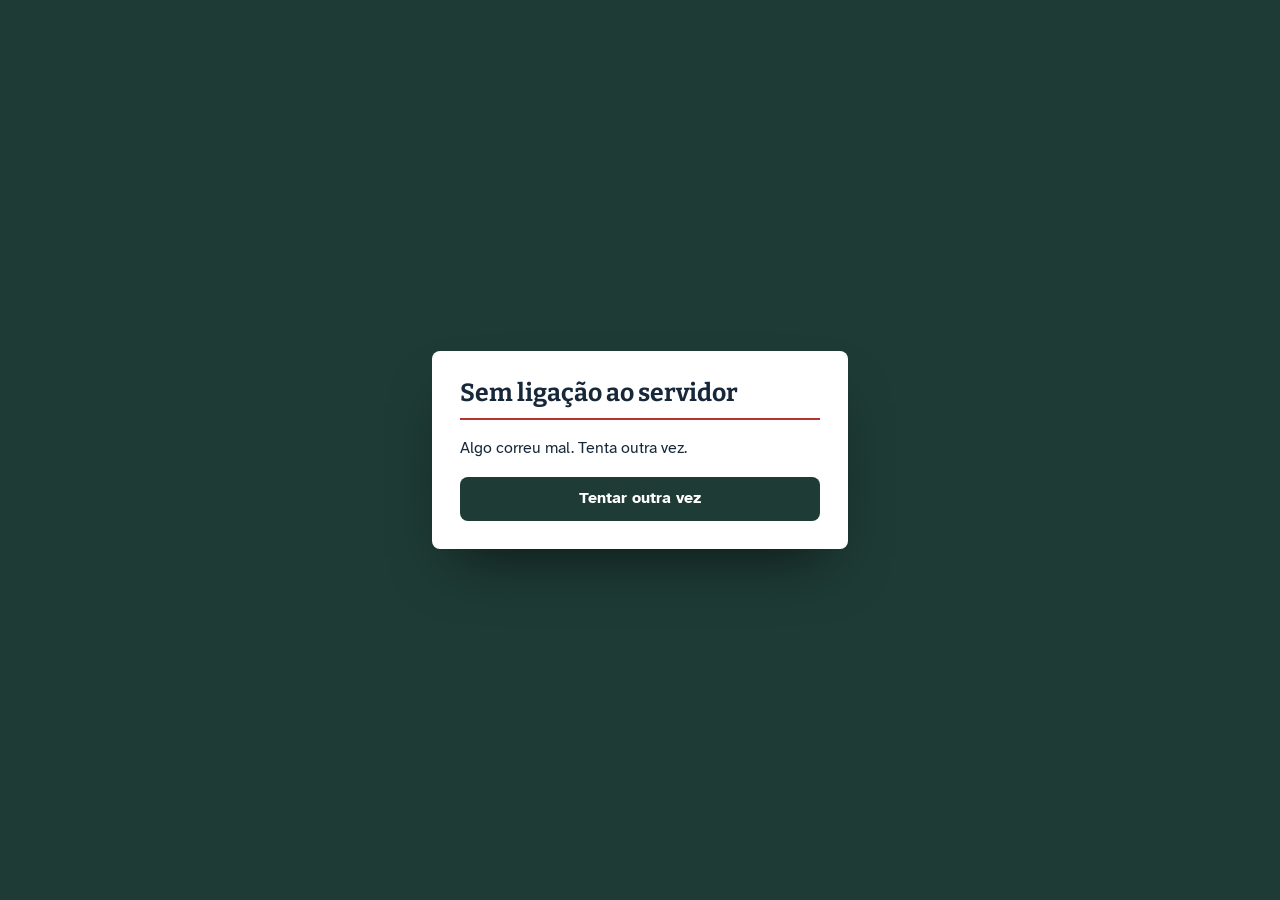
==== commit 2173323c: "quarta versao - painel, pesquisa melhorada e registo com ficha ao vivo" ====
--- a/public/pesquisar.html
+++ b/public/pesquisar.html
@@ -1,246 +1,76 @@
-<!DOCTYPE html>
+<!doctype html>
 <html lang="pt-AO">
 <head>
   <meta charset="utf-8">
   <meta name="viewport" content="width=device-width, initial-scale=1">
-  <title>Pesquisar alunos</title>
+  <title>Pesquisar alunos – Gestão de Alunos</title>
+  <meta name="theme-color" content="#1E3B35">
+  <link rel="icon" href="favicon.svg" type="image/svg+xml">
+  <link rel="preload" href="fonts/bitter-700.woff2" as="font" type="font/woff2" crossorigin>
+  <link rel="preload" href="fonts/atkinson-400.woff2" as="font" type="font/woff2" crossorigin>
   <link rel="stylesheet" href="css/estilo.css">
-  <script src="js/main.js" defer></script>
+  <script type="module" src="js/main.js"></script>
 </head>
-<body data-pagina="pesquisar" data-protegida>
+<body data-pagina="pesquisar">
   <a class="saltar" href="#conteudo">Saltar para o conteúdo</a>
 
-  <header class="topo">
-    <a class="marca" href="index.html">Gestão de alunos</a>
-    <nav class="menu" id="menu" aria-label="Principal" hidden>
-      <a href="index.html" data-nav="index">Início</a>
-      <a href="registrar.html" data-nav="registrar">Registar aluno</a>
-      <a href="pesquisar.html" data-nav="pesquisar">Pesquisar alunos</a>
-    </nav>
-    <div class="sessao" id="sessao" hidden>
-      <span id="nomeCoordenador"></span>
-      <button type="button" class="btn btn--pequeno btn--sair" id="btnSair">Sair</button>
-    </div>
-  </header>
+  <p id="aviso-js" class="aviso-js">
+    A carregar… Se esta mensagem não desaparecer, abre o site pelo endereço do servidor
+    (<strong>http://localhost:8000</strong>) em vez de abrir o ficheiro com um duplo clique.
+  </p>
+  <noscript><p class="aviso-js">Este site precisa de JavaScript. Ativa-o no teu browser.</p></noscript>
 
-  <main class="mesa" id="conteudo" tabindex="-1">
-    <div class="folha">
-      <h1>Pesquisar alunos</h1>
-      <p class="intro">Procura por nome, número do encarregado, sala ou ocorrência. Os resultados mudam enquanto escreves. Clica num aluno para abrir a ficha.</p>
+  <header class="topo" id="topo" hidden></header>
 
-      <form id="formPesquisa" role="search" novalidate>
-        <div class="filtros">
-          <div class="campo">
-            <label for="q">Pesquisa</label>
-            <input id="q" type="search" autocomplete="off" placeholder="Ex.: Ana, 923 ou sala 12" aria-describedby="q-dica">
-            <p class="dica" id="q-dica">Atalho: prime / para escrever aqui.</p>
-          </div>
-          <div class="campo">
-            <label for="fClasse">Classe</label>
-            <select id="fClasse" data-classes>
-              <option value="">Todas as classes</option>
-            </select>
-          </div>
-          <div class="campo">
-            <label for="fTurma">Turma</label>
-            <select id="fTurma">
-              <option value="">Todas as turmas</option>
-            </select>
-          </div>
-        </div>
-        <div class="filtros-extra">
-          <label class="verifica" for="soOcorrencia">
-            <input type="checkbox" id="soOcorrencia">
-            Só alunos com ocorrência
-          </label>
-          <label class="so-movel" for="ordenarPor">
-            Ordenar por
-            <select id="ordenarPor">
-              <option value="nome:asc">Nome (A a Z)</option>
-              <option value="nome:desc">Nome (Z a A)</option>
-              <option value="classe:asc">Classe</option>
-              <option value="turma:asc">Turma</option>
-              <option value="sala:asc">Sala</option>
-              <option value="id:desc">Mais recentes</option>
-            </select>
-          </label>
-        </div>
-      </form>
+  <main id="conteudo" class="pagina" tabindex="-1" hidden>
+    <h1 class="titulo-pagina">Pesquisar alunos</h1>
 
-      <div class="resultados-topo">
-        <p class="contagem" id="contagem" aria-live="polite"></p>
-        <ul class="chips" id="chips" aria-label="Filtros activos"></ul>
+    <form id="form-pesquisa" class="pesquisa" role="search" autocomplete="off">
+      <div class="busca-caixa">
+        <span data-icone="procurar"></span>
+        <label class="fora-do-ecra" for="q">Nome, telefone, sala ou ocorrência</label>
+        <input id="q" name="q" type="search" placeholder="Escreve um nome, um telefone ou «sala 12»"
+               autocomplete="off" spellcheck="false" data-busca-principal>
+        <button type="button" id="limpar-q" class="btn-limpar" aria-label="Limpar a pesquisa" hidden>
+          <span data-icone="fechar"></span>
+        </button>
       </div>
 
-      <div class="tabela-envolve" id="tabelaEnvolve" hidden>
-        <table>
-          <thead>
-            <tr>
-              <th scope="col" aria-sort="none"><button type="button" class="ordenar" data-ordem="id">Nº</button></th>
-              <th scope="col" aria-sort="none"><button type="button" class="ordenar" data-ordem="nome">Nome</button></th>
-              <th scope="col" aria-sort="none"><button type="button" class="ordenar" data-ordem="classe">Classe</button></th>
-              <th scope="col" aria-sort="none"><button type="button" class="ordenar" data-ordem="turma">Turma</button></th>
-              <th scope="col" aria-sort="none"><button type="button" class="ordenar" data-ordem="sala">Sala</button></th>
-              <th scope="col">Encarregado</th>
-              <th scope="col">Ocorrência</th>
-              <th scope="col"><span class="visualmente-oculto">Acções</span></th>
-            </tr>
-          </thead>
-          <tbody id="corpo"></tbody>
-        </table>
+      <div class="filtros">
+        <div class="campo">
+          <label for="f-classe">Classe</label>
+          <select id="f-classe"><option value="">Todas</option></select>
+        </div>
+        <div class="campo">
+          <label for="f-turma">Turma</label>
+          <select id="f-turma"><option value="">Todas</option></select>
+        </div>
+        <div class="campo">
+          <label for="f-ordem">Ordenar por</label>
+          <select id="f-ordem">
+            <option value="auto">Nome (A a Z)</option>
+            <option value="nome">Nome</option>
+            <option value="classe">Classe e turma</option>
+            <option value="sala">Sala</option>
+            <option value="id">Registados há pouco</option>
+          </select>
+        </div>
+        <label class="interruptor" for="f-oc">
+          <input type="checkbox" id="f-oc">
+          <span>Só com ocorrência</span>
+        </label>
+        <div class="vistas" role="group" aria-label="Maneira de mostrar os alunos">
+          <button type="button" id="vista-tabela" aria-pressed="true"><span data-icone="tabela"></span>Tabela</button>
+          <button type="button" id="vista-fichas" aria-pressed="false"><span data-icone="fichas"></span>Fichas</button>
+        </div>
       </div>
+    </form>
 
-      <div class="vazio" id="vazio" hidden>
-        <h2 id="vazioTitulo"></h2>
-        <p id="vazioTexto"></p>
-        <a class="btn" id="vazioLink" href="registrar.html" hidden>Registar aluno</a>
-        <button type="button" class="btn btn--secundario" id="vazioLimpar" hidden>Limpar pesquisa e filtros</button>
-      </div>
-
-      <nav class="paginacao" id="paginacao" aria-label="Páginas de resultados" hidden>
-        <button type="button" class="btn btn--secundario btn--pequeno" id="btnAnterior">Anterior</button>
-        <span id="infoPagina"></span>
-        <button type="button" class="btn btn--secundario btn--pequeno" id="btnSeguinte">Seguinte</button>
-        <label class="por-pagina" for="porPagina">
-          Mostrar
-          <select id="porPagina">
-            <option value="10">10</option>
-            <option value="20">20</option>
-            <option value="50">50</option>
-          </select>
-          por página
-        </label>
-      </nav>
-    </div>
+    <p id="meta" class="meta" role="status"></p>
+    <div id="resultados" aria-busy="true"></div>
+    <nav id="paginacao" class="paginacao" aria-label="Páginas de resultados"></nav>
   </main>
 
-  <!-- Ficha do aluno (gaveta à direita) -->
-  <dialog id="dlgFicha" class="gaveta" aria-labelledby="fichaNome">
-    <div class="gaveta-corpo">
-      <div class="gaveta-topo">
-        <span class="avatar avatar--grande" id="fichaAvatar" aria-hidden="true"></span>
-        <div>
-          <h2 id="fichaNome"></h2>
-          <p class="dica" id="fichaTurma"></p>
-        </div>
-        <button type="button" class="btn-fechar" data-fechar aria-label="Fechar ficha">×</button>
-      </div>
-
-      <dl class="dados">
-        <div>
-          <dt>Número</dt>
-          <dd id="fichaNumero"></dd>
-        </div>
-        <div>
-          <dt>Sala</dt>
-          <dd id="fichaSala"></dd>
-        </div>
-        <div class="largo">
-          <dt>Encarregado de educação</dt>
-          <dd>
-            <span id="fichaTelefone"></span>
-            <span class="dd-accoes">
-              <a class="btn btn--secundario btn--pequeno" id="fichaLigar" href="tel:">Ligar</a>
-              <button type="button" class="btn btn--secundario btn--pequeno" id="fichaCopiar">Copiar número</button>
-            </span>
-          </dd>
-        </div>
-      </dl>
-
-      <div class="campo">
-        <label for="fichaOcorrencia">Ocorrência ou problema na escola</label>
-        <textarea id="fichaOcorrencia" maxlength="500"></textarea>
-        <div class="linha-contador">
-          <p class="dica" id="fichaEstado" aria-live="polite"></p>
-          <p class="dica contador" id="fichaContador" aria-hidden="true">0/500</p>
-        </div>
-        <p class="erro" id="fichaErro" hidden></p>
-        <div class="accoes">
-          <button type="button" class="btn" id="btnGuardarOcorrencia" disabled>Guardar ocorrência</button>
-        </div>
-      </div>
-
-      <div class="gaveta-rodape">
-        <button type="button" class="btn btn--secundario" id="fichaEditar">Editar dados</button>
-        <button type="button" class="btn btn--perigo-contorno" id="fichaApagar">Apagar aluno</button>
-      </div>
-    </div>
-  </dialog>
-
-  <!-- Editar aluno -->
-  <dialog id="dlgEditar" aria-labelledby="tituloEditar">
-    <div class="dialogo-corpo">
-      <h2 id="tituloEditar">Editar aluno</h2>
-      <form id="formEditar" class="formulario" novalidate>
-        <input type="hidden" name="alunoId">
-
-        <div class="campo" data-campo="nome">
-          <label for="e-nome">Nome completo</label>
-          <input id="e-nome" name="nome" type="text" autocomplete="off" maxlength="80">
-          <p class="erro" hidden></p>
-        </div>
-
-        <div class="campo campo--terco" data-campo="classe">
-          <label for="e-classe">Classe</label>
-          <select id="e-classe" name="classe" data-classes>
-            <option value="">Escolhe a classe</option>
-          </select>
-          <p class="erro" hidden></p>
-        </div>
-
-        <div class="campo campo--terco" data-campo="turma">
-          <label for="e-turma">Turma</label>
-          <input id="e-turma" name="turma" type="text" list="listaTurmas" autocomplete="off" maxlength="10">
-          <p class="erro" hidden></p>
-        </div>
-
-        <div class="campo campo--terco" data-campo="sala">
-          <label for="e-sala">Sala</label>
-          <input id="e-sala" name="sala" type="text" autocomplete="off" maxlength="10">
-          <p class="erro" hidden></p>
-        </div>
-
-        <div class="campo campo--meio" data-campo="encarregado">
-          <label for="e-encarregado">Número do encarregado</label>
-          <input id="e-encarregado" name="encarregado" type="tel" inputmode="tel" autocomplete="off">
-          <p class="erro" hidden></p>
-        </div>
-
-        <div class="campo" data-campo="ocorrencia">
-          <label for="e-ocorrencia">Ocorrência ou problema na escola</label>
-          <textarea id="e-ocorrencia" name="ocorrencia" maxlength="500"></textarea>
-          <div class="linha-contador">
-            <span></span>
-            <p class="dica contador" data-contador-de="e-ocorrencia" aria-hidden="true">0/500</p>
-          </div>
-          <p class="erro" hidden></p>
-        </div>
-
-        <div class="accoes">
-          <button type="submit" class="btn" id="btnGuardarEdicao">Guardar alterações</button>
-          <button type="button" class="btn btn--secundario" data-fechar>Cancelar</button>
-        </div>
-      </form>
-    </div>
-  </dialog>
-
-  <!-- Apagar aluno -->
-  <dialog id="dlgApagar" aria-labelledby="tituloApagar">
-    <div class="dialogo-corpo">
-      <h2 id="tituloApagar">Apagar aluno</h2>
-      <p>Vais apagar <strong id="nomeApagar"></strong> e todos os seus dados. Esta acção não pode ser desfeita.</p>
-      <div class="accoes">
-        <button type="button" class="btn btn--perigo" id="btnConfirmarApagar">Apagar aluno</button>
-        <button type="button" class="btn btn--secundario" data-fechar>Cancelar</button>
-      </div>
-    </div>
-  </dialog>
-
-  <datalist id="listaTurmas"></datalist>
-
-  <div class="aviso-zona" role="status" aria-live="polite">
-    <p class="aviso" id="aviso" hidden></p>
-  </div>
-
+  <div id="gate" class="gate" hidden></div>
 </body>
 </html>
--- a/public/css/estilo.css
+++ b/public/css/estilo.css
@@ -1,1242 +1,556 @@
-/* Gestão de alunos — estilo
-   Ideia visual: uma folha de caderno sobre a mesa do coordenador.
-   Margem vermelha à esquerda, linhas azuis nas tabelas e no campo de ocorrência.
-   Amarelo marcador = ocorrência. Azul claro = o que a pesquisa encontrou. */
+/* Gestão de Alunos
+   Ideia: o verde do quadro de giz na barra de cima e a ficha de fichário (linha vermelha em cima,
+   linhas azuis por baixo, separador a cor do ciclo) como cartão de cada aluno.
+   As cores e os tamanhos estão todos aqui em cima: muda-os aqui e muda no site inteiro. */
+
+@font-face { font-family: "Bitter"; font-weight: 600; font-style: normal; font-display: swap; src: url("../fonts/bitter-600.woff2") format("woff2"); }
+@font-face { font-family: "Bitter"; font-weight: 700; font-style: normal; font-display: swap; src: url("../fonts/bitter-700.woff2") format("woff2"); }
+@font-face { font-family: "Atkinson Hyperlegible"; font-weight: 400; font-style: normal; font-display: swap; src: url("../fonts/atkinson-400.woff2") format("woff2"); }
+@font-face { font-family: "Atkinson Hyperlegible"; font-weight: 700; font-style: normal; font-display: swap; src: url("../fonts/atkinson-700.woff2") format("woff2"); }
 
 :root {
-  --tinta: #14213d;
-  --tinta-suave: #4a5878;
-  --azul: #2547a8;
-  --azul-escuro: #1b3580;
-  --linha: #cfdaef;
-  --linha-forte: #8fa3cc;
-  --margem: #d6455d;
-  --marca: #ffe066;
-  --perigo: #b3261e;
-  --perigo-escuro: #8f1d17;
-  --sucesso: #1d7a4f;
-  --mesa: #e8edf6;
-  --folha: #fdfeff;
-
-  --serif: "Iowan Old Style", "Palatino Linotype", Palatino, "Book Antiqua", Georgia, serif;
-  --sans: system-ui, -apple-system, "Segoe UI", Roboto, "Helvetica Neue", Arial, sans-serif;
-  --mono: ui-monospace, SFMono-Regular, Menlo, Consolas, monospace;
-
-  /* posição da linha vermelha e recuo do conteúdo */
-  --margem-x: 1.1rem;
-  --recuo: 2rem;
-  --recuo-direita: 1.25rem;
-}
-
-@media (min-width: 720px) {
-  :root {
-    --margem-x: 3.5rem;
-    --recuo: 5.25rem;
-    --recuo-direita: 2.5rem;
-  }
-}
-
-*,
-*::before,
-*::after {
-  box-sizing: border-box;
-}
-
-[hidden] {
-  display: none !important;
-}
-
-html {
-  -webkit-text-size-adjust: 100%;
-}
+  /* Cores */
+  --quadro: #1E3B35;          /* verde do quadro de giz */
+  --quadro-escuro: #142A26;
+  --quadro-claro: #2D5249;
+  --papel: #EBEFEA;           /* fundo das páginas */
+  --folha: #FFFFFF;           /* cartões e campos */
+  --linha: #D3DCD5;           /* contornos suaves */
+  --regua: #CFE0EE;           /* linhas azuis da ficha */
+  --tinta: #17283A;           /* texto */
+  --tinta-2: #4A5B6B;         /* texto secundário */
+  --vazio: #66757F;           /* textos de exemplo na ficha */
+  --marca: #FFE27A;           /* marcador amarelo (o que foi pesquisado) */
+  --giz: #F2C94C;
+  --margem: #B3342A;          /* vermelho: ocorrências e erros */
+  --ok: #2E7D52;
+  --carimbo: #1C4E9A;
+  --foco: #1556B5;
+
+  /* Os três ciclos de ensino */
+  --primario: #236F8D;        /* 1.ª a 6.ª classe */
+  --ciclo-1: #8F6612;         /* 7.ª a 9.ª classe */
+  --ciclo-2: #7B4B94;         /* 10.ª a 13.ª classe */
+
+  /* Letras */
+  --titulos: "Bitter", Georgia, "Times New Roman", serif;
+  --texto: "Atkinson Hyperlegible", system-ui, "Segoe UI", Roboto, Arial, sans-serif;
+
+  --largura: 70rem;
+  --lado: clamp(1rem, 4vw, 2rem);
+}
+
+*, *::before, *::after { box-sizing: border-box; }
+[hidden] { display: none !important; }
+
+html { -webkit-text-size-adjust: 100%; scroll-padding-top: 5rem; }
 
 body {
   margin: 0;
   min-height: 100vh;
   display: flex;
   flex-direction: column;
-  font-family: var(--sans);
-  font-size: 1rem;
-  line-height: 1.5;
+  background: var(--papel);
   color: var(--tinta);
-  background: var(--mesa);
-}
-
-/* Páginas protegidas ficam escondidas até o servidor confirmar a sessão */
-body[data-protegida]:not(.sessao-validada) .mesa {
-  visibility: hidden;
-}
-
-:focus-visible {
-  outline: 3px solid var(--azul);
-  outline-offset: 2px;
-}
-
-a {
-  color: var(--azul);
-}
-
-a:hover {
-  color: var(--azul-escuro);
-}
-
-code {
-  padding: 0.1rem 0.35rem;
-  font-family: var(--mono);
-  font-size: 0.9em;
-  background: #eef2fa;
-  border-radius: 3px;
-}
-
-.visualmente-oculto {
-  position: absolute;
-  width: 1px;
-  height: 1px;
-  margin: -1px;
-  padding: 0;
-  overflow: hidden;
-  clip: rect(0 0 0 0);
-  white-space: nowrap;
-  border: 0;
-}
-
-.saltar {
-  position: absolute;
-  left: 0.75rem;
-  top: -4rem;
-  z-index: 100;
-  padding: 0.6rem 1rem;
-  font-weight: 600;
-  color: var(--tinta);
-  background: var(--marca);
-  border-radius: 4px;
-}
-
-.saltar:focus {
-  top: 0.75rem;
-}
-
-main:focus {
-  outline: none;
-}
-
-/* ---------- Topo ---------- */
-
-.topo {
-  display: flex;
-  flex-wrap: wrap;
-  align-items: center;
-  gap: 0.5rem 1.5rem;
-  padding: 0.75rem 1.25rem;
-  background: var(--tinta);
-  color: #fff;
-}
-
-.topo :focus-visible {
-  outline-color: var(--marca);
-}
-
-.marca {
-  font-family: var(--serif);
-  font-size: 1.25rem;
-  font-weight: 700;
-  letter-spacing: 0.01em;
-  color: #fff;
-  text-decoration: none;
-}
-
-.marca:hover {
-  color: #fff;
-}
-
-.menu {
-  display: flex;
-  flex-wrap: wrap;
-  gap: 0.25rem;
-}
-
-.menu a {
-  padding: 0.4rem 0.75rem;
-  border-bottom: 3px solid transparent;
-  font-weight: 500;
-  color: #d9e2fa;
-  text-decoration: none;
-}
-
-.menu a:hover {
-  color: #fff;
-  border-bottom-color: rgba(255, 255, 255, 0.35);
-}
-
-.menu a[aria-current="page"] {
-  color: #fff;
-  border-bottom-color: var(--marca);
-}
-
-.sessao {
-  display: flex;
-  align-items: center;
-  gap: 0.75rem;
-  margin-left: auto;
-  font-size: 0.9375rem;
-  color: #d9e2fa;
-}
-
-.topo .btn--sair {
-  color: #fff;
-  background: transparent;
-  border-color: rgba(255, 255, 255, 0.5);
-}
-
-.topo .btn--sair:hover {
-  background: rgba(255, 255, 255, 0.12);
-  border-color: #fff;
-}
-
-/* Telemóvel: marca e "Sair" na primeira linha, menu na segunda */
-@media (max-width: 719px) {
-  .topo {
-    gap: 0.25rem 1rem;
-    padding: 0.6rem 1rem;
+  font: 400 1rem/1.55 var(--texto);
+}
+
+h1, h2, h3 { margin: 0; font-family: var(--titulos); font-weight: 700; line-height: 1.2; color: var(--tinta); }
+h2 { font-size: 1.25rem; }
+p { margin: 0; }
+a { color: var(--foco); }
+button { font: inherit; color: inherit; }
+::selection { background: var(--marca); }
+mark { background: var(--marca); color: inherit; border-radius: 2px; padding: 0 .05em; }
+
+:focus-visible { outline: 3px solid var(--foco); outline-offset: 2px; }
+.topo :focus-visible, .gate :focus-visible, .nav :focus-visible { outline-color: var(--giz); }
+
+.icone { flex: none; vertical-align: middle; }
+.fora-do-ecra { position: absolute !important; width: 1px; height: 1px; margin: -1px; padding: 0; overflow: hidden; clip: rect(0 0 0 0); white-space: nowrap; border: 0; }
+
+.saltar { position: absolute; left: .5rem; top: -4rem; z-index: 200; padding: .6rem 1rem; border-radius: 8px; background: var(--giz); color: var(--quadro-escuro); font-weight: 700; }
+.saltar:focus { top: .5rem; }
+
+.aviso-js { padding: 1rem var(--lado); background: #FFF6D6; border-bottom: 1px solid #D8B646; color: #4A3900; }
+
+.tecla {
+  display: inline-block; padding: .05rem .4rem; border: 1px solid rgba(255, 255, 255, .4); border-radius: 4px;
+  font: 700 .75rem/1.4 var(--texto); color: inherit; white-space: nowrap;
+}
+.tecla-clara { border-color: #AEBBB3; color: var(--tinta-2); background: #F5F8F5; }
+
+/* ------------------------------------------------------------------ botões */
+
+.btn {
+  display: inline-flex; align-items: center; justify-content: center; gap: .5rem;
+  min-height: 2.75rem; padding: .5rem 1.1rem;
+  border: 1.5px solid transparent; border-radius: 8px;
+  font-weight: 700; line-height: 1.2; text-decoration: none; cursor: pointer;
+  transition: background-color .15s, border-color .15s;
+}
+.btn:active:not([disabled]) { transform: translateY(1px); }
+.btn[disabled] { opacity: .5; cursor: not-allowed; }
+.btn-primario { background: var(--quadro); color: #fff; }
+.btn-primario:hover:not([disabled]) { background: var(--quadro-claro); }
+.btn-secundario { background: var(--folha); border-color: #7E948A; color: var(--tinta); }
+.btn-secundario:hover:not([disabled]) { background: #F1F5F2; }
+.btn-fantasma { background: transparent; color: var(--tinta); }
+.btn-fantasma:hover:not([disabled]) { background: rgba(23, 40, 58, .08); }
+.btn-perigo { background: var(--margem); color: #fff; }
+.btn-perigo:hover:not([disabled]) { background: #962A21; }
+.btn-perigo-texto { color: var(--margem); }
+.btn-icone { width: 2.75rem; padding: 0; }
+.btn-pequeno { min-height: 2.5rem; padding: .3rem .85rem; font-size: .92rem; }
+.btn-largo { width: 100%; }
+
+.btn-ligacao {
+  padding: 0; border: 0; background: none; color: var(--foco);
+  font-weight: 700; text-decoration: underline; text-underline-offset: 3px; cursor: pointer;
+}
+.btn-ligacao:hover { text-decoration-thickness: 2px; }
+
+.btn-mini {
+  display: inline-flex; align-items: center; gap: .3rem; height: 1.7rem; padding: 0 .55rem;
+  border: 1px solid #9AAEA3; border-radius: 5px; background: var(--folha); color: var(--tinta);
+  font-size: .82rem; font-weight: 700; text-decoration: none; cursor: pointer;
+}
+.btn-mini:hover { background: #EEF3EF; }
+.btn-mini .icone { width: 14px; height: 14px; }
+
+.icone-ok { color: var(--ok); }
+.icone-alerta { color: var(--margem); }
+
+/* ------------------------------------------------------------------ barra de cima */
+
+.topo { position: sticky; top: 0; z-index: 20; background: var(--quadro); color: #fff; box-shadow: 0 1px 0 rgba(0, 0, 0, .3); }
+.topo-interior { display: flex; align-items: center; gap: 1.25rem; max-width: var(--largura); height: 3.75rem; margin: 0 auto; padding: 0 var(--lado); }
+
+.marca { display: flex; align-items: center; gap: .6rem; color: #fff; font: 700 1.1rem/1 var(--titulos); text-decoration: none; white-space: nowrap; }
+
+.nav { display: flex; gap: .25rem; margin-left: .5rem; }
+.nav a {
+  display: flex; align-items: center; gap: .45rem; padding: .5rem .85rem; border-radius: 8px;
+  color: #CFE1DA; font-weight: 700; text-decoration: none;
+}
+.nav a:hover { background: rgba(255, 255, 255, .1); color: #fff; }
+.nav a[aria-current="page"] { background: rgba(255, 255, 255, .14); color: #fff; box-shadow: inset 0 -3px 0 var(--giz); }
+
+.topo-direita { display: flex; align-items: center; gap: .9rem; margin-left: auto; }
+.topo-busca {
+  display: flex; align-items: center; gap: .6rem; min-height: 2.5rem; padding: 0 .6rem 0 .8rem;
+  border: 1px solid rgba(255, 255, 255, .3); border-radius: 8px; background: rgba(255, 255, 255, .08);
+  color: #E3EEE9; cursor: pointer;
+}
+.topo-busca:hover { background: rgba(255, 255, 255, .16); }
+.topo-busca-texto { min-width: 5.5rem; text-align: left; }
+
+.utilizador { display: flex; align-items: center; gap: .55rem; }
+.avatar { display: grid; place-items: center; width: 2rem; height: 2rem; border-radius: 50%; background: var(--giz); color: var(--quadro-escuro); font-weight: 700; }
+.utilizador-nome { max-width: 11rem; overflow: hidden; text-overflow: ellipsis; white-space: nowrap; }
+.topo-sair {
+  display: flex; align-items: center; gap: .4rem; min-height: 2.5rem; padding: 0 .7rem;
+  border: 0; border-radius: 8px; background: transparent; color: #CFE1DA; font-weight: 700; cursor: pointer;
+}
+.topo-sair:hover { background: rgba(255, 255, 255, .1); color: #fff; }
+
+/* ------------------------------------------------------------------ páginas */
+
+.pagina { flex: 1; width: 100%; max-width: var(--largura); margin: 0 auto; padding: clamp(1.25rem, 3vw, 2.25rem) var(--lado) 4rem; }
+.pagina:focus { outline: none; }
+.titulo-pagina { margin-bottom: 1.25rem; font-size: clamp(1.7rem, 1.3rem + 1.6vw, 2.25rem); }
+.pagina-cabeca { margin-bottom: 1.75rem; }
+.pagina-cabeca .titulo-pagina { margin-bottom: 1rem; }
+
+.bloco { margin-top: 2rem; }
+.bloco > h2 { margin-bottom: .8rem; }
+.ajuda { color: var(--tinta-2); font-size: .92rem; }
+
+/* A grande caixa de pesquisa (painel e pesquisa) */
+.busca-grande { position: relative; max-width: 44rem; }
+.busca-caixa {
+  display: flex; align-items: center; gap: .6rem; min-height: 3.5rem; padding: .35rem .4rem .35rem 1rem;
+  border: 2px solid var(--quadro); border-radius: 10px; background: var(--folha);
+}
+.busca-caixa:focus-within { outline: 3px solid var(--foco); outline-offset: 2px; }
+.busca-caixa > .icone { color: var(--quadro); width: 22px; height: 22px; }
+.busca-caixa input {
+  flex: 1; min-width: 0; height: 2.6rem; border: 0; background: transparent; color: var(--tinta);
+  font: 400 1.1rem var(--texto); appearance: none; -webkit-appearance: none;
+}
+.busca-caixa input:focus { outline: none; }
+.busca-caixa input::-webkit-search-cancel-button { display: none; }
+.btn-limpar { display: grid; place-items: center; width: 2.5rem; height: 2.5rem; border: 0; border-radius: 6px; background: transparent; color: var(--tinta-2); cursor: pointer; }
+.btn-limpar:hover { background: rgba(23, 40, 58, .08); }
+
+.busca-lista {
+  position: absolute; z-index: 10; left: 0; right: 0; margin: .4rem 0 0; padding: .35rem; list-style: none;
+  border: 1px solid #9AAEA3; border-radius: 10px; background: var(--folha); box-shadow: 0 18px 36px -18px rgba(20, 42, 38, .5);
+}
+.busca-item {
+  display: flex; justify-content: space-between; align-items: baseline; gap: 1rem; width: 100%; padding: .6rem .75rem;
+  border: 0; border-radius: 6px; background: transparent; text-align: left; cursor: pointer;
+}
+.busca-item:hover, .busca-item:focus-visible { background: #EAF1EC; }
+.busca-item-nome { font-family: var(--titulos); font-weight: 600; }
+.busca-item-detalhe { color: var(--tinta-2); font-size: .92rem; white-space: nowrap; }
+.busca-ver { display: flex; align-items: center; gap: .4rem; padding: .6rem .75rem; border-radius: 6px; font-weight: 700; }
+.busca-vazio { padding: .6rem .75rem; color: var(--tinta-2); }
+
+/* ------------------------------------------------------------------ painel */
+
+.resumo { display: grid; gap: 1.1rem; padding: 1.25rem 0 0; }
+.numeros { display: grid; grid-template-columns: repeat(3, minmax(0, 1fr)); border: 1px solid var(--linha); border-radius: 10px; background: var(--folha); }
+.numero { display: grid; gap: .1rem; align-content: center; padding: 1.1rem 1.4rem; color: inherit; text-decoration: none; }
+.numero + .numero { border-left: 1px solid var(--linha); }
+.numero strong { font: 700 clamp(2rem, 1.4rem + 2vw, 2.9rem)/1.05 var(--titulos); }
+.numero span { color: var(--tinta-2); font-weight: 700; }
+.numero-ligacao:hover span { text-decoration: underline; text-underline-offset: 3px; }
+.numero-alerta strong { color: var(--margem); }
+
+.ciclos { display: grid; gap: .6rem; }
+.ciclos-barra { display: flex; gap: 3px; height: .8rem; border-radius: 4px; overflow: hidden; }
+.ciclos-parte { flex: var(--parte, 1) 1 0; background: var(--c); }
+.ciclos-legenda { display: flex; flex-wrap: wrap; gap: .3rem 1.5rem; margin: 0; padding: 0; list-style: none; }
+.ciclos-legenda li { display: flex; align-items: center; gap: .4rem; }
+.ciclos-cor { width: .85rem; height: .85rem; border-radius: 3px; background: var(--c); }
+.ciclos-classes { color: var(--tinta-2); }
+
+.ciclo-1 { --c: var(--primario); }
+.ciclo-2 { --c: var(--ciclo-1); }
+.ciclo-3 { --c: var(--ciclo-2); }
+
+.turmas { display: grid; grid-template-columns: repeat(auto-fill, minmax(10.5rem, 1fr)); gap: .75rem; margin: 0; padding: 0; list-style: none; }
+.turma-cartao {
+  display: grid; gap: .1rem; height: 100%; padding: .7rem .9rem .8rem;
+  border: 1px solid var(--linha); border-top: 5px solid var(--c); border-radius: 6px; background: var(--folha);
+  color: inherit; text-decoration: none;
+}
+.turma-cartao:hover { border-color: var(--c); background: #F8FBF9; }
+.turma-nome { font: 700 1.4rem/1.25 var(--titulos); }
+.turma-total { font-weight: 700; }
+.turma-sala { color: var(--tinta-2); font-size: .92rem; }
+.turma-ocorrencias { display: flex; align-items: center; gap: .3rem; margin-top: .2rem; color: var(--margem); font-size: .92rem; font-weight: 700; }
+.turma-ocorrencias .icone { width: 16px; height: 16px; }
+
+.duas-colunas { display: grid; grid-template-columns: repeat(2, minmax(0, 1fr)); gap: 0 2rem; }
+
+.lista-alunos { display: grid; gap: .5rem; margin: 0; padding: 0; list-style: none; }
+.item-aluno {
+  display: grid; grid-template-columns: 1fr auto; gap: .15rem .75rem; align-items: baseline; width: 100%;
+  padding: .7rem .9rem; border: 1px solid var(--linha); border-radius: 6px; background: var(--folha); text-align: left; cursor: pointer;
+}
+.item-aluno:hover { border-color: #8CA196; background: #F8FBF9; }
+.item-aluno-nome { font-family: var(--titulos); font-weight: 600; }
+.item-aluno-texto { grid-column: 1 / -1; display: flex; align-items: flex-start; gap: .4rem; color: var(--tinta-2); font-size: .92rem; }
+.item-aluno-texto .icone { width: 16px; height: 16px; margin-top: .2rem; }
+
+.chip-turma {
+  display: inline-block; padding: 0 .5rem; border: 1.5px solid var(--c, var(--tinta-2)); border-radius: 4px;
+  background: var(--folha); color: var(--c, var(--tinta-2)); font-size: .9rem; font-weight: 700; white-space: nowrap;
+}
+
+.vazio-grande { display: grid; justify-items: center; gap: .8rem; max-width: 34rem; margin: 2.5rem auto; text-align: center; }
+.vazio-grande p { color: var(--tinta-2); }
+.desenho-vazio { margin-bottom: .3rem; }
+.sugestoes-lista { display: flex; flex-wrap: wrap; justify-content: center; gap: .5rem; margin-top: .5rem; }
+.dicas { margin: 0; padding-left: 1.2rem; color: var(--tinta-2); text-align: left; }
+
+.esqueleto-lista { display: grid; gap: .6rem; }
+.esqueleto {
+  height: 3.2rem; border-radius: 8px;
+  background: linear-gradient(90deg, #E1E8E3 25%, #EDF2EE 40%, #E1E8E3 60%); background-size: 300% 100%;
+  animation: brilho 1.4s ease-in-out infinite;
+}
+@keyframes brilho { from { background-position: 100% 0; } to { background-position: 0 0; } }
+.a-carregar { opacity: .55; transition: opacity .15s; }
+
+/* ------------------------------------------------------------------ pesquisa */
+
+.pesquisa { display: grid; gap: .9rem; }
+.pesquisa .busca-caixa { max-width: 44rem; }
+.filtros { display: flex; flex-wrap: wrap; align-items: end; gap: .6rem 1rem; }
+.filtros .campo { min-width: 9rem; }
+.interruptor { display: flex; align-items: center; gap: .55rem; min-height: 2.75rem; font-weight: 700; cursor: pointer; }
+.interruptor input { width: 1.25rem; height: 1.25rem; accent-color: var(--quadro); }
+
+.vistas { display: flex; margin-left: auto; border: 1.5px solid #7E948A; border-radius: 8px; overflow: hidden; background: var(--folha); }
+.vistas button { display: flex; align-items: center; gap: .45rem; min-height: 2.5rem; padding: 0 .9rem; border: 0; background: transparent; font-weight: 700; cursor: pointer; }
+.vistas button + button { border-left: 1.5px solid #7E948A; }
+.vistas button[aria-pressed="true"] { background: var(--quadro); color: #fff; }
+
+.meta { display: flex; flex-wrap: wrap; align-items: baseline; gap: .5rem 1rem; min-height: 1.6rem; margin: 1.1rem 0 .6rem; color: var(--tinta-2); font-weight: 700; }
+
+.tabela-caixa { border: 1px solid var(--linha); border-radius: 10px; background: var(--folha); overflow: hidden; }
+.tabela { width: 100%; border-collapse: collapse; }
+.tabela th {
+  padding: .35rem .5rem .35rem 1rem; border-bottom: 1px solid var(--linha); background: #F4F7F4;
+  color: var(--tinta-2); font-size: .9rem; text-align: left;
+}
+.ordenar { display: inline-flex; align-items: center; gap: .3rem; min-height: 2.25rem; padding: 0 .4rem; margin-left: -.4rem; border: 0; border-radius: 6px; background: transparent; color: inherit; font-weight: 700; cursor: pointer; }
+.ordenar:hover { background: rgba(23, 40, 58, .07); color: var(--tinta); }
+.tabela th[aria-sort="ascending"], .tabela th[aria-sort="descending"] { color: var(--tinta); }
+.tabela td { padding: .7rem 1rem; border-bottom: 1px solid #E6ECE7; vertical-align: middle; }
+.tabela tbody tr:last-child td { border-bottom: 0; }
+.linha { cursor: pointer; }
+.linha:hover { background: #F6FAF7; }
+.linha-botao { padding: 0; border: 0; background: none; color: var(--tinta); font: 600 1rem/1.3 var(--titulos); text-align: left; cursor: pointer; }
+.linha:hover .linha-botao { text-decoration: underline; text-decoration-thickness: 1px; text-underline-offset: 3px; }
+.col-telefone { white-space: nowrap; }
+.col-ocorrencia { max-width: 22rem; }
+.ocorrencia-marca { display: flex; align-items: flex-start; gap: .4rem; color: var(--tinta); font-size: .95rem; }
+.ocorrencia-marca .icone { width: 16px; height: 16px; margin-top: .22rem; color: var(--margem); }
+.sem { color: var(--vazio); }
+
+.selo-parecido {
+  margin-left: .55rem; padding: .02rem .4rem; border: 1px solid #E0C65A; border-radius: 3px;
+  background: #FFF1B8; color: #5C4500; font-size: .78rem; font-weight: 700; vertical-align: middle;
+}
+
+.fichas-grelha { display: grid; grid-template-columns: repeat(auto-fill, minmax(17rem, 1fr)); gap: 1rem; margin: 0; padding: 0; list-style: none; }
+.cartao { position: relative; display: block; width: 100%; height: 100%; padding: 0; border: 0; background: none; text-align: left; cursor: pointer; }
+.cartao:hover .ficha { border-color: var(--c); }
+.selo-no-cartao { position: absolute; left: .7rem; bottom: .7rem; margin: 0; }
+
+.paginacao { display: flex; align-items: center; justify-content: center; gap: 1rem; margin-top: 1.5rem; }
+.paginacao-texto { font-weight: 700; }
+
+/* ------------------------------------------------------------------ a ficha */
+
+.ficha {
+  --c: #5E6D66;
+  position: relative; overflow: hidden;
+  border: 1px solid #B9C6BE; border-radius: 6px; background: var(--folha);
+  box-shadow: 0 1px 0 #B9C6BE, 0 16px 26px -20px rgba(20, 42, 38, .6);
+}
+.ficha[data-ciclo="1"] { --c: var(--primario); }
+.ficha[data-ciclo="2"] { --c: var(--ciclo-1); }
+.ficha[data-ciclo="3"] { --c: var(--ciclo-2); }
+.ficha-rascunho { border-style: dashed; }
+
+.ficha-topo { display: flex; justify-content: space-between; gap: 1rem; padding: 1.05rem 0 .75rem 1.15rem; border-bottom: 2px solid var(--margem); }
+.ficha-nome { min-width: 0; padding-top: .1rem; font: 700 1.4rem/1.25 var(--titulos); overflow-wrap: anywhere; }
+.ficha-etiqueta {
+  flex: none; align-self: flex-start; min-width: 4.6rem; margin: -1.05rem 1rem 0 0; padding: .55rem .8rem .5rem;
+  border-radius: 0 0 8px 8px; background: var(--c); color: #fff; line-height: 1.15; text-align: center;
+}
+.ficha-etiqueta strong { display: block; font: 700 1.15rem/1.2 var(--titulos); white-space: nowrap; }
+.ficha-etiqueta small { display: block; font-size: .75rem; }
+
+.ficha-corpo {
+  margin: 0; padding: 0 1.15rem 64px;
+  background-image: repeating-linear-gradient(to bottom, transparent 0, transparent 31px, var(--regua) 31px, var(--regua) 32px);
+}
+.ficha-linha { display: grid; grid-template-columns: 7rem minmax(0, 1fr); column-gap: .75rem; min-height: 32px; }
+.ficha-linha dt { color: var(--tinta-2); font-size: .875rem; font-weight: 700; line-height: 32px; }
+.ficha-linha dd { margin: 0; line-height: 32px; overflow-wrap: anywhere; }
+.ficha-linha.com-ocorrencia dt { color: var(--margem); }
+.ficha-telefone { display: flex; flex-wrap: wrap; align-items: center; gap: 0 .6rem; }
+.telefone-numero { font-variant-numeric: tabular-nums; letter-spacing: .02em; }
+.vazio { color: var(--vazio); }
+
+.ficha-compacta .ficha-nome { font-size: 1.2rem; }
+.ficha-compacta .ficha-corpo { padding-bottom: 32px; }
+.ficha-compacta .ficha-ocorrencia dd { display: -webkit-box; -webkit-line-clamp: 2; -webkit-box-orient: vertical; overflow: hidden; }
+
+/* ------------------------------------------------------------------ a gaveta com a ficha */
+
+dialog { color: inherit; }
+dialog::backdrop { background: rgba(14, 30, 27, .6); }
+
+.gaveta {
+  width: min(35rem, 100vw); max-width: 100vw; height: 100dvh; max-height: 100dvh; margin: 0 0 0 auto; padding: 0;
+  border: 0; background: var(--papel); box-shadow: -16px 0 48px rgba(10, 24, 21, .4); overflow-y: auto;
+}
+.gaveta[open] { display: block; animation: gaveta-entra .22s cubic-bezier(.2, .8, .2, 1); }
+@keyframes gaveta-entra { from { transform: translateX(28px); opacity: 0; } }
+.gaveta-interior { display: flex; flex-direction: column; min-height: 100%; }
+.gaveta-topo { position: sticky; top: 0; z-index: 2; display: flex; align-items: center; justify-content: space-between; padding: .5rem .75rem; border-bottom: 1px solid var(--linha); background: var(--papel); }
+.gaveta-nav { display: flex; align-items: center; gap: .25rem; min-height: 2.75rem; }
+.gaveta-posicao { min-width: 4.5rem; color: var(--tinta-2); font-weight: 700; text-align: center; }
+.gaveta-corpo { display: grid; align-content: start; gap: 1rem; padding: 1.25rem 1.25rem 2.5rem; }
+.gaveta-titulo { font-size: 1.4rem; }
+.gaveta-meta { color: var(--tinta-2); font-size: .92rem; }
+.gaveta-acoes, .confirmacao-acoes { display: flex; flex-wrap: wrap; gap: .6rem; }
+.confirmacao { display: grid; gap: .6rem; padding: 1rem; border: 1px solid #E0A29B; border-radius: 8px; background: #FDEEEC; }
+
+/* ------------------------------------------------------------------ formulários */
+
+.campo { display: grid; align-content: start; gap: .35rem; }
+.campo > label { font-weight: 700; }
+.campo input, .campo select, .campo textarea {
+  width: 100%; min-height: 2.75rem; padding: .5rem .75rem;
+  border: 1.5px solid #7E948A; border-radius: 8px; background: var(--folha); color: var(--tinta); font: inherit;
+}
+.campo textarea { min-height: 7rem; line-height: 1.5; resize: vertical; }
+.campo input:hover, .campo select:hover, .campo textarea:hover { border-color: var(--quadro); }
+.campo [aria-invalid="true"] { border-color: var(--margem); background: #FFF9F8; }
+.erro { display: flex; gap: .35rem; color: #A12A20; font-size: .95rem; font-weight: 700; }
+.erro-geral { margin-top: .25rem; }
+.entrada-com-botao { display: flex; gap: .5rem; }
+.entrada-com-botao input { flex: 1; min-width: 0; }
+
+.formulario { display: grid; gap: 1.1rem; }
+.linha-tres { display: grid; grid-template-columns: minmax(0, 1.3fr) minmax(0, 1fr) minmax(0, 1fr); gap: .75rem; }
+.formulario-acoes { display: flex; flex-wrap: wrap; gap: .6rem; margin-top: .25rem; }
+.espelho { min-height: 0; color: var(--tinta-2); font-size: .95rem; }
+.espelho:not(:empty) { margin-top: .25rem; }
+.contador { color: var(--tinta-2); font-size: .88rem; text-align: right; }
+.contador-excedido { color: #A12A20; font-weight: 700; }
+.dica-turma { display: flex; flex-wrap: wrap; align-items: baseline; gap: 0 .75rem; margin-top: -.4rem; }
+.dica-turma:empty { display: none; }
+
+.banner { display: flex; align-items: flex-start; gap: .75rem; padding: .8rem 1rem; border: 1px solid; border-radius: 8px; }
+.banner > .icone { margin-top: .2rem; }
+.banner p { margin: 0; }
+.banner-corpo { display: grid; gap: .4rem; min-width: 0; }
+.banner-titulo { font-weight: 700; }
+.banner-aviso { border-color: #D8B646; background: #FFF6D6; color: #4A3900; }
+.banner-erro { border-color: #E0A29B; background: #FDEEEC; color: #7A1F17; }
+.semelhantes:not(:empty) { margin-top: .5rem; }
+.lista-semelhantes { display: grid; gap: .25rem; margin: 0; padding: 0; list-style: none; }
+.lista-semelhantes li { display: flex; flex-wrap: wrap; align-items: baseline; gap: .15rem .75rem; }
+.semelhante-nome { font-family: var(--titulos); font-weight: 600; }
+.semelhante-detalhe { font-size: .92rem; }
+.banner .btn-ligacao { color: inherit; }
+
+/* Registar: formulário e ficha lado a lado */
+.registo-grelha { display: grid; grid-template-columns: minmax(0, 1.15fr) minmax(0, 1fr); gap: 2.5rem; align-items: start; }
+.registo-previa { position: sticky; top: 5rem; display: grid; gap: .75rem; }
+.previa-titulo { margin-bottom: .1rem; }
+.previa-palco { position: relative; }
+.previa-palco.carimbada .ficha { border-style: solid; border-color: var(--c); }
+.carimbo {
+  position: absolute; right: 1.1rem; bottom: .6rem; padding: .15rem .9rem .25rem;
+  border: 3px solid var(--carimbo); border-radius: 6px; background: rgba(255, 255, 255, .72); color: var(--carimbo);
+  font: 700 1.7rem/1.2 var(--titulos); transform: rotate(-8deg);
+  animation: carimbar .38s cubic-bezier(.2, 1.5, .4, 1) both;
+}
+@keyframes carimbar { from { opacity: 0; transform: rotate(-8deg) scale(2.3); } to { opacity: 1; transform: rotate(-8deg) scale(1); } }
+
+/* ------------------------------------------------------------------ paleta de comandos */
+
+.paleta {
+  width: min(40rem, calc(100vw - 2rem)); max-height: 78vh; margin: 9vh auto auto; padding: 0;
+  border: 0; border-radius: 12px; background: var(--folha); overflow: hidden; box-shadow: 0 30px 70px -20px rgba(10, 24, 21, .6);
+}
+.paleta[open] { display: block; animation: paleta-entra .16s ease-out; }
+@keyframes paleta-entra { from { transform: translateY(-8px); opacity: 0; } }
+.paleta-caixa { display: flex; flex-direction: column; max-height: 78vh; }
+.paleta-campo { display: flex; align-items: center; gap: .7rem; padding: 0 1rem; border-bottom: 1px solid var(--linha); color: var(--quadro); }
+.paleta-entrada { flex: 1; min-width: 0; height: 3.5rem; border: 0; background: transparent; color: var(--tinta); font: 400 1.1rem var(--texto); }
+.paleta-entrada:focus { outline: none; }
+.paleta-entrada::-webkit-search-cancel-button { display: none; }
+.paleta-lista { overflow-y: auto; padding: .4rem; }
+.paleta-grupo { padding: .6rem .7rem .2rem; color: var(--tinta-2); font-size: .88rem; font-weight: 700; }
+.paleta-item {
+  display: flex; align-items: baseline; justify-content: space-between; gap: 1rem; width: 100%; padding: .65rem .7rem;
+  border: 0; border-radius: 6px; background: transparent; color: var(--tinta); text-align: left; text-decoration: none; cursor: pointer;
+}
+.paleta-item > .icone { align-self: center; color: var(--quadro); }
+.paleta-item:hover, .paleta-item:focus-visible { background: #EAF1EC; }
+.paleta-item-nome { flex: 1; font-weight: 600; }
+.paleta-item-detalhe { color: var(--tinta-2); font-size: .92rem; white-space: nowrap; }
+.paleta-item-ver { justify-content: flex-start; align-items: center; gap: .6rem; color: var(--foco); font-weight: 700; }
+.paleta-vazio { padding: 1.4rem .8rem; color: var(--tinta-2); text-align: center; }
+.paleta-ajuda { display: flex; flex-wrap: wrap; gap: .4rem 1.25rem; padding: .6rem 1rem; border-top: 1px solid var(--linha); background: #F4F7F4; color: var(--tinta-2); font-size: .88rem; }
+
+/* ------------------------------------------------------------------ janelas e avisos */
+
+.janela { width: min(28rem, calc(100vw - 2rem)); margin: auto; padding: 0; border: 0; border-radius: 10px; background: var(--folha); }
+.janela-corpo { display: grid; gap: 1rem; padding: 1.5rem; }
+.janela-acoes { display: flex; justify-content: flex-end; gap: .6rem; }
+
+.avisos {
+  position: fixed; inset: auto auto 1.25rem 50%; z-index: 300; display: grid; gap: .5rem;
+  width: min(32rem, calc(100vw - 2rem)); margin: 0; padding: 0; border: 0; background: transparent;
+  overflow: visible; transform: translateX(-50%);
+}
+.aviso {
+  display: flex; align-items: center; gap: .7rem; padding: .7rem .8rem .7rem 1rem; border-radius: 10px;
+  background: var(--quadro-escuro); color: #fff; box-shadow: 0 14px 30px -10px rgba(0, 0, 0, .5);
+  animation: aviso-entra .2s ease-out;
+}
+@keyframes aviso-entra { from { transform: translateY(10px); opacity: 0; } }
+.aviso-ok > .icone { color: #8FD1AE; }
+.aviso-erro > .icone { color: #FFB4AC; }
+.aviso-info > .icone { color: var(--giz); }
+.aviso-texto { flex: 1; }
+.aviso-acao { padding: .35rem .7rem; border: 0; border-radius: 6px; background: var(--giz); color: var(--quadro-escuro); font-weight: 700; cursor: pointer; }
+.aviso-fechar { display: grid; place-items: center; width: 2rem; height: 2rem; border: 0; border-radius: 6px; background: transparent; color: #CFE1DA; cursor: pointer; }
+.aviso-fechar:hover { background: rgba(255, 255, 255, .12); }
+.aviso :focus-visible { outline-color: var(--giz); }
+
+/* ------------------------------------------------------------------ entrada (antes de a sessão começar) */
+
+.gate { position: fixed; inset: 0; z-index: 50; display: grid; place-items: center; padding: 1.25rem; background: var(--quadro); overflow-y: auto; }
+.gate-cartao { display: grid; gap: 1rem; width: min(26rem, 100%); padding: 1.75rem; border-radius: 8px; background: var(--folha); box-shadow: 0 30px 60px -24px rgba(0, 0, 0, .6); }
+.gate-marca { display: flex; align-items: center; gap: .6rem; color: var(--quadro); font: 700 1.05rem var(--titulos); }
+.gate-marca svg rect:first-child { fill: var(--quadro); }
+.gate-cartao h1 { padding-bottom: .6rem; border-bottom: 2px solid var(--margem); font-size: 1.55rem; }
+.gate-cartao form { display: grid; gap: 1rem; }
+.gate-texto { color: var(--tinta-2); }
+.gate-cartao :focus-visible { outline-color: var(--foco); }
+
+/* ------------------------------------------------------------------ ecrãs pequenos */
+
+@media (max-width: 62rem) {
+  .registo-grelha { grid-template-columns: 1fr; gap: 2rem; }
+  .registo-previa { position: static; }
+  .utilizador-nome { display: none; }
+}
+
+@media (max-width: 48rem) {
+  body { padding-bottom: 4.6rem; }
+
+  .topo-interior { gap: .5rem; }
+  .topo-busca-texto, .topo-busca .tecla, .topo-sair span, .marca-nome { display: none; }
+  .topo-busca, .topo-sair { justify-content: center; width: 2.75rem; height: 2.75rem; padding: 0; }
+  .marca-nome { display: none; }
+
+  /* No telemóvel o menu desce para baixo, ao alcance do polegar */
+  .nav {
+    position: fixed; z-index: 25; inset: auto 0 0 0; justify-content: space-around; gap: 0; margin: 0;
+    padding: .3rem .5rem calc(.3rem + env(safe-area-inset-bottom)); background: var(--quadro-escuro); box-shadow: 0 -1px 0 rgba(255, 255, 255, .12);
   }
-
-  .sessao {
-    order: 2;
-  }
-
-  .sessao span {
-    display: none;
-  }
-
-  .menu {
-    order: 3;
-    width: 100%;
-    margin: 0 -0.6rem;
-  }
-
-  .menu a {
-    padding: 0.4rem 0.6rem;
-  }
-}
-
-/* ---------- Folha de caderno ---------- */
-
-.mesa {
-  flex: 1;
-  padding: 1.5rem 1rem 3rem;
-}
-
-.folha {
-  position: relative;
-  max-width: 76rem;
-  margin: 0 auto;
-  padding: 2rem var(--recuo-direita) 2.5rem var(--recuo);
-  background: var(--folha);
-  border: 1px solid var(--linha);
-  border-radius: 4px;
-}
-
-.folha::before {
-  content: "";
-  position: absolute;
-  top: 0;
-  bottom: 0;
-  left: var(--margem-x);
-  width: 2px;
-  background: var(--margem);
-  opacity: 0.6;
-}
-
-h1,
-h2,
-h3 {
-  margin: 0;
-  font-family: var(--serif);
-  line-height: 1.2;
-}
-
-h1 {
-  font-size: clamp(1.75rem, 1.2rem + 2vw, 2.375rem);
-  font-weight: 700;
-}
-
-h2 {
-  margin-bottom: 0.75rem;
-  font-size: 1.375rem;
-  font-weight: 700;
-}
-
-.intro {
-  max-width: 62ch;
-  margin: 0.5rem 0 1.75rem;
-  color: var(--tinta-suave);
-}
-
-.dica {
-  margin: 0;
-  font-size: 0.875rem;
-  color: var(--tinta-suave);
-}
-
-.ecra-estreito {
-  max-width: 26rem;
-}
-
-.nota {
-  margin: 0 0 1.25rem;
-  padding: 0.75rem 1rem;
-  background: #fff9db;
-  border-left: 4px solid var(--marca);
-  border-radius: 0 4px 4px 0;
-}
-
-.nota--ok {
-  background: #e9f6ef;
-  border-left-color: var(--sucesso);
-}
-
-.nota a {
-  margin-left: 0.5rem;
-  font-weight: 600;
-}
-
-/* ---------- Formulários ---------- */
-
-.formulario {
-  display: grid;
-  grid-template-columns: repeat(6, 1fr);
-  gap: 1.25rem;
-  max-width: 44rem;
-}
-
-.formulario > * {
-  grid-column: 1 / -1;
-}
-
-.campo {
-  display: flex;
-  flex-direction: column;
-  gap: 0.35rem;
-  min-width: 0;
-}
-
-@media (min-width: 640px) {
-  .formulario > .campo--terco {
-    grid-column: span 2;
-  }
-
-  .formulario > .campo--meio {
-    grid-column: span 3;
-  }
-}
-
-.campo label {
-  font-weight: 600;
-  font-size: 0.9375rem;
-}
-
-.erro {
-  margin: 0;
-  font-size: 0.875rem;
-  font-weight: 500;
-  color: var(--perigo);
-}
-
-input,
-select,
-textarea {
-  width: 100%;
-  min-height: 2.75rem;
-  padding: 0.6rem 0.75rem;
-  font: inherit;
-  color: inherit;
-  background: #fff;
-  border: 1px solid var(--linha-forte);
-  border-radius: 4px;
-}
-
-input[type="checkbox"] {
-  width: 1.25rem;
-  height: 1.25rem;
-  min-height: 0;
-  padding: 0;
-  accent-color: var(--azul);
-}
-
-/* A ocorrência escreve-se numa folha pautada */
-textarea {
-  min-height: 7.75rem;
-  padding-top: 0.25rem;
-  padding-bottom: 0.25rem;
-  line-height: 1.75rem;
-  resize: vertical;
-  background-color: #fff;
-  background-image: repeating-linear-gradient(
-    to bottom,
-    transparent 0,
-    transparent calc(1.75rem - 1px),
-    var(--linha) calc(1.75rem - 1px),
-    var(--linha) 1.75rem
-  );
-  background-position: 0 0.25rem;
-  background-attachment: local;
-}
-
-input:focus-visible,
-select:focus-visible,
-textarea:focus-visible {
-  outline: 3px solid var(--azul);
-  outline-offset: 1px;
-  border-color: var(--azul);
-}
-
-input[aria-invalid="true"],
-select[aria-invalid="true"],
-textarea[aria-invalid="true"] {
-  border-color: var(--perigo);
-  box-shadow: inset 4px 0 0 var(--perigo);
-}
-
-.verifica {
-  display: inline-flex;
-  align-items: center;
-  gap: 0.5rem;
-  font-weight: 500;
-}
-
-.linha-contador {
-  display: flex;
-  justify-content: space-between;
-  gap: 1rem;
-}
-
-.contador {
-  flex: none;
-  font-variant-numeric: tabular-nums;
-}
-
-.contador--limite {
-  font-weight: 700;
-  color: var(--perigo);
-}
-
-.info-turma {
-  margin: -0.6rem 0 0;
-  font-size: 0.9375rem;
-  color: var(--tinta-suave);
-}
-
-/* Enquanto não tem texto, não ocupa espaço (mas continua a ser anunciada quando aparecer) */
-.info-turma:empty {
-  position: absolute;
-  width: 1px;
-  height: 1px;
-  margin: 0;
-  overflow: hidden;
-}
-
-.info-turma .btn-texto {
-  margin-left: 0.5rem;
-  font-weight: 600;
-}
-
-.accoes {
-  display: flex;
-  flex-wrap: wrap;
-  gap: 0.75rem;
-  margin-top: 0.5rem;
-}
-
-.formulario > .accoes {
-  margin-top: 0;
-}
-
-/* No telemóvel a classe ocupa a linha e turma e sala ficam lado a lado */
-@media (max-width: 639px) {
-  .formulario > .campo--terco[data-campo="turma"],
-  .formulario > .campo--terco[data-campo="sala"] {
-    grid-column: span 3;
-  }
-}
-
-/* ---------- Botões ---------- */
-
-.btn {
-  display: inline-flex;
-  align-items: center;
-  justify-content: center;
-  min-height: 2.75rem;
-  padding: 0.5rem 1.15rem;
-  font: inherit;
-  font-weight: 600;
-  line-height: 1.2;
-  color: #fff;
-  text-decoration: none;
-  background: var(--azul);
-  border: 1px solid var(--azul);
-  border-radius: 4px;
-  cursor: pointer;
-}
-
-.btn:hover {
-  color: #fff;
-  background: var(--azul-escuro);
-  border-color: var(--azul-escuro);
-}
-
-.btn--secundario {
-  color: var(--azul);
-  background: transparent;
-}
-
-.btn--secundario:hover {
-  color: var(--azul-escuro);
-  background: #eaf0fc;
-}
-
-.btn--perigo {
-  background: var(--perigo);
-  border-color: var(--perigo);
-}
-
-.btn--perigo:hover {
-  background: var(--perigo-escuro);
-  border-color: var(--perigo-escuro);
-}
-
-.btn--perigo-contorno {
-  color: var(--perigo);
-  background: transparent;
-  border-color: var(--perigo);
-}
-
-.btn--perigo-contorno:hover {
-  color: var(--perigo-escuro);
-  background: #fdecea;
-  border-color: var(--perigo-escuro);
-}
-
-.btn--pequeno {
-  min-height: 2.25rem;
-  padding: 0.25rem 0.75rem;
-  font-size: 0.9375rem;
-}
-
-.btn:disabled {
-  opacity: 0.5;
-  cursor: not-allowed;
-}
-
-.btn:disabled:hover {
-  color: #fff;
-  background: var(--azul);
-  border-color: var(--azul);
-}
-
-.btn--secundario:disabled:hover {
-  color: var(--azul);
-  background: transparent;
-}
-
-.btn-texto {
-  padding: 0;
-  font: inherit;
-  color: var(--azul);
-  text-decoration: underline;
-  background: none;
-  border: 0;
-  cursor: pointer;
-}
-
-.btn-fechar {
-  flex: none;
-  width: 2.5rem;
-  height: 2.5rem;
-  margin-left: auto;
-  font-size: 1.75rem;
-  line-height: 1;
-  color: var(--tinta-suave);
-  background: none;
-  border: 1px solid transparent;
-  border-radius: 50%;
-  cursor: pointer;
-}
-
-.btn-fechar:hover {
-  color: var(--tinta);
-  background: #eaf0fc;
-}
-
-/* ---------- Painel (início) ---------- */
-
-.barra-rapida {
-  display: flex;
-  flex-wrap: wrap;
-  gap: 0.75rem;
-  margin: 0 0 1.75rem;
-}
-
-.pesquisa-rapida {
-  display: flex;
-  flex: 1 1 22rem;
-  gap: 0.5rem;
-}
-
-.pesquisa-rapida input {
-  flex: 1;
-  min-width: 0;
-}
-
-.numeros {
-  display: flex;
-  flex-wrap: wrap;
-  margin: 0 0 2rem;
-  padding: 0;
-  list-style: none;
-  border-top: 2px solid var(--tinta);
-  border-bottom: 1px solid var(--linha-forte);
-}
-
-.numeros li {
-  flex: 1 1 9rem;
-}
-
-.numeros li + li {
-  border-left: 1px solid var(--linha);
-}
-
-.numeros a,
-.numero-simples {
-  display: block;
-  padding: 1rem 1.25rem;
-  color: inherit;
-  text-decoration: none;
-}
-
-.numeros li:first-child a {
-  padding-left: 0;
-}
-
-.numeros strong {
-  display: block;
-  font-family: var(--serif);
-  font-size: 2.5rem;
-  line-height: 1;
-  font-variant-numeric: tabular-nums;
-}
-
-.numeros span {
-  color: var(--tinta-suave);
-}
-
-.numeros a:hover strong {
-  color: var(--azul);
-}
-
-.numeros a:hover span {
-  text-decoration: underline;
-}
-
-.duas-colunas {
-  display: grid;
-  gap: 2.5rem;
-}
-
-@media (min-width: 900px) {
-  .duas-colunas {
-    grid-template-columns: 1fr 1fr;
-  }
-}
-
-/* barras: quantos alunos em cada classe (cada linha leva à pesquisa dessa classe) */
-.por-classe {
-  margin: 0;
-  padding: 0;
-  list-style: none;
-}
-
-.por-classe a {
-  display: grid;
-  grid-template-columns: 6.25rem 1fr 2.5rem;
-  align-items: center;
-  gap: 0.75rem;
-  padding: 0.45rem 0.5rem;
-  color: inherit;
-  text-decoration: none;
-  border-radius: 4px;
-}
-
-.por-classe a:hover {
-  background: #eef3fc;
-}
-
-.por-classe .barra {
-  display: block;
-  height: 0.75rem;
-  overflow: hidden;
-  background: var(--linha);
-  border-radius: 2px;
-}
-
-.por-classe .barra span {
-  display: block;
-  width: var(--largura, 0%);
-  height: 100%;
-  background: var(--azul);
-  transform-origin: left;
-  animation: barra-cresce 0.5s ease-out;
-}
-
-.por-classe .total {
-  font-weight: 700;
-  text-align: right;
-  font-variant-numeric: tabular-nums;
-}
-
-@keyframes barra-cresce {
-  from {
-    transform: scaleX(0);
-  }
-
-  to {
-    transform: none;
-  }
-}
-
-.lista-ocorrencias {
-  margin: 0 0 1rem;
-  padding: 0;
-  list-style: none;
-}
-
-.lista-ocorrencias li {
-  border-bottom: 1px solid var(--linha);
-}
-
-.lista-ocorrencias a {
-  display: block;
-  padding: 0.7rem 0.5rem;
-  color: inherit;
-  text-decoration: none;
-  border-radius: 4px;
-}
-
-.lista-ocorrencias a:hover {
-  background: #eef3fc;
-}
-
-.lista-ocorrencias a:hover strong {
-  text-decoration: underline;
-}
-
-.lista-ocorrencias .meta {
-  margin-left: 0.5rem;
-  font-size: 0.9375rem;
-  color: var(--tinta-suave);
-}
-
-.lista-ocorrencias p {
-  margin: 0.2rem 0 0;
-}
-
-details {
-  margin-top: 1.5rem;
-  font-size: 0.9375rem;
-}
-
-summary {
-  cursor: pointer;
-  color: var(--azul);
-}
-
-details p {
-  margin: 0.75rem 0;
-  color: var(--tinta-suave);
-}
-
-/* ---------- Avatares com iniciais ---------- */
-
-.avatar {
-  display: inline-flex;
-  flex: none;
-  align-items: center;
-  justify-content: center;
-  width: 2.25rem;
-  height: 2.25rem;
-  font-size: 0.8125rem;
-  font-weight: 700;
-  letter-spacing: 0.02em;
-  border-radius: 50%;
-}
-
-.avatar--grande {
-  width: 3.5rem;
-  height: 3.5rem;
-  font-size: 1.25rem;
-}
-
-.avatar--0 { color: #1b3580; background: #dce6fb; }
-.avatar--1 { color: #6b4300; background: #ffe9b8; }
-.avatar--2 { color: #14573b; background: #d4f0e3; }
-.avatar--3 { color: #8a1f3a; background: #f8d9e0; }
-.avatar--4 { color: #4b2e91; background: #e4ddf7; }
-.avatar--5 { color: #17586a; background: #d5eef2; }
-
-/* ---------- Pesquisa e tabela ---------- */
-
-.filtros {
-  display: grid;
-  gap: 1rem;
-  align-items: start;
-}
-
-@media (min-width: 720px) {
-  .filtros {
-    grid-template-columns: 2fr 1fr 1fr;
-  }
-}
-
-.filtros-extra {
-  display: flex;
-  flex-wrap: wrap;
-  align-items: center;
-  gap: 0.75rem 1.5rem;
-  margin-top: 1rem;
-}
-
-.so-movel {
-  display: flex;
-  flex-direction: column;
-  gap: 0.35rem;
-  width: 100%;
-  font-size: 0.9375rem;
-  font-weight: 600;
-}
-
-@media (min-width: 821px) {
-  .so-movel {
-    display: none;
-  }
-}
-
-.resultados-topo {
-  display: flex;
-  flex-wrap: wrap;
-  align-items: center;
-  gap: 0.5rem 1.25rem;
-  min-height: 2rem;
-  margin-top: 1.5rem;
-}
-
-.contagem {
-  margin: 0;
-  font-weight: 600;
-}
-
-.chips {
-  display: flex;
-  flex-wrap: wrap;
-  gap: 0.5rem;
-  margin: 0;
-  padding: 0;
-  list-style: none;
-}
-
-.chip {
-  display: inline-flex;
-  align-items: center;
-  gap: 0.4rem;
-  min-height: 2rem;
-  padding: 0.2rem 0.7rem;
-  font: inherit;
-  font-size: 0.875rem;
-  font-weight: 600;
-  color: var(--azul-escuro);
-  background: #eaf0fc;
-  border: 1px solid var(--linha-forte);
-  border-radius: 999px;
-  cursor: pointer;
-}
-
-.chip:hover {
-  background: #d9e5fb;
-}
-
-.chip .x {
-  font-size: 1.1rem;
-  line-height: 1;
-}
-
-.tabela-envolve {
-  margin-top: 0.5rem;
-  overflow-x: auto;
-  transition: opacity 0.15s;
-}
-
-.a-carregar {
-  opacity: 0.5;
-}
-
-table {
-  width: 100%;
-  border-collapse: collapse;
-}
-
-th {
-  padding: 0.6rem 0.6rem;
-  font-weight: 700;
-  text-align: left;
-  white-space: nowrap;
-  border-bottom: 2px solid var(--tinta);
-}
-
-td {
-  padding: 0.7rem 0.6rem;
-  vertical-align: middle;
-  border-bottom: 1px solid var(--linha);
-}
-
-tbody tr {
-  cursor: pointer;
-}
-
-tbody tr:hover {
-  background: #f1f5fc;
-}
-
-.ordenar {
-  display: inline-flex;
-  align-items: center;
-  gap: 0.4rem;
-  padding: 0;
-  font: inherit;
-  font-weight: 700;
-  color: inherit;
-  background: none;
-  border: 0;
-  cursor: pointer;
-}
-
-.ordenar:hover {
-  color: var(--azul);
-}
-
-.ordenar::after {
-  content: "";
-  border-right: 0.28rem solid transparent;
-  border-bottom: 0.38rem solid currentColor;
-  border-left: 0.28rem solid transparent;
-  opacity: 0;
-}
-
-.ordenar:hover::after {
-  opacity: 0.35;
-}
-
-th[aria-sort="ascending"] .ordenar::after,
-th[aria-sort="descending"] .ordenar::after {
-  opacity: 1;
-}
-
-th[aria-sort="descending"] .ordenar::after {
-  border-top: 0.38rem solid currentColor;
-  border-bottom: 0;
-}
-
-.nome-celula {
-  display: flex;
-  align-items: center;
-  gap: 0.65rem;
-  min-width: 12.5rem;
-}
-
-.ligacao-nome {
-  padding: 0;
-  font: inherit;
-  font-weight: 700;
-  color: var(--tinta);
-  text-align: left;
-  background: none;
-  border: 0;
-  cursor: pointer;
-}
-
-.ligacao-nome:hover {
-  color: var(--azul);
-  text-decoration: underline;
-}
-
-.col-num {
-  font-variant-numeric: tabular-nums;
-  color: var(--tinta-suave);
-}
-
-.col-ocorrencia {
-  min-width: 13rem;
-}
-
-.col-accoes {
-  white-space: nowrap;
-}
-
-.col-accoes .btn + .btn {
-  margin-left: 0.5rem;
-}
-
-/* marcador amarelo: o que está sublinhado é ocorrência */
-.ocorrencia {
-  background: linear-gradient(transparent 58%, var(--marca) 58%);
-  -webkit-box-decoration-break: clone;
-  box-decoration-break: clone;
-}
-
-.sem-ocorrencia {
-  color: var(--tinta-suave);
-}
-
-/* azul claro: o que a pesquisa encontrou */
-mark {
-  padding: 0 0.08em;
-  color: var(--tinta);
-  background: #bcd3ff;
-  border-radius: 2px;
-}
-
-.vazio {
-  max-width: 38rem;
-  padding: 2rem 0;
-}
-
-.vazio p {
-  margin: 0 0 1rem;
-  color: var(--tinta-suave);
-}
-
-.paginacao {
-  display: flex;
-  flex-wrap: wrap;
-  align-items: center;
-  gap: 0.75rem 1rem;
-  margin-top: 1.25rem;
-}
-
-.por-pagina {
-  display: flex;
-  align-items: center;
-  gap: 0.5rem;
-  margin-left: auto;
-  font-size: 0.9375rem;
-}
-
-.por-pagina select {
-  width: auto;
-  min-height: 2.25rem;
-  padding: 0.25rem 0.5rem;
-}
-
-/* Em ecrãs estreitos cada aluno passa a ser uma ficha */
-@media (max-width: 820px) {
-  thead {
-    position: absolute;
-    width: 1px;
-    height: 1px;
-    overflow: hidden;
-    clip: rect(0 0 0 0);
-  }
-
-  tr {
-    display: block;
-    padding: 0.75rem 0;
-    border-bottom: 2px solid var(--linha-forte);
-  }
-
-  td {
-    display: grid;
-    grid-template-columns: 7.5rem 1fr;
-    gap: 0.5rem;
-    padding: 0.25rem 0;
-    border: 0;
-  }
-
-  td::before {
-    content: attr(data-label);
-    font-weight: 600;
-    color: var(--tinta-suave);
-  }
-
-  .col-accoes {
-    white-space: normal;
-  }
-}
-
-/* ---------- Diálogos e ficha ---------- */
-
-dialog {
-  width: min(36rem, calc(100% - 2rem));
-  max-height: calc(100vh - 2rem);
-  padding: 0;
-  overflow: auto;
-  color: var(--tinta);
-  background: var(--folha);
-  border: 1px solid var(--linha-forte);
-  border-radius: 6px;
-}
-
-dialog::backdrop {
-  background: rgba(20, 33, 61, 0.55);
-}
-
-.dialogo-corpo {
-  padding: 1.5rem;
-}
-
-.dialogo-corpo h2 {
-  margin-bottom: 1rem;
-}
-
-.dialogo-corpo .formulario {
-  max-width: none;
-}
-
-.dialogo-corpo p {
-  margin: 0 0 1.25rem;
-}
-
-/* a ficha entra pela direita */
-dialog.gaveta {
-  width: min(28rem, 100%);
-  max-width: 100%;
-  height: 100vh;
-  height: 100dvh;
-  max-height: none;
-  margin: 0 0 0 auto;
-  border-width: 0 0 0 1px;
-  border-radius: 0;
-}
-
-dialog.gaveta[open] {
-  animation: gaveta-entra 0.22s ease-out;
-}
-
-@keyframes gaveta-entra {
-  from {
-    opacity: 0;
-    transform: translateX(2rem);
-  }
-
-  to {
-    opacity: 1;
-    transform: none;
-  }
-}
-
-.gaveta-corpo {
-  display: flex;
-  flex-direction: column;
-  gap: 1.5rem;
-  min-height: 100%;
-  padding: 1.5rem;
-}
-
-.gaveta-topo {
-  display: flex;
-  align-items: center;
-  gap: 1rem;
-}
-
-.gaveta-topo h2 {
-  margin: 0;
-  font-size: 1.5rem;
-  overflow-wrap: anywhere;
-}
-
-.dados {
-  display: grid;
-  grid-template-columns: 1fr 1fr;
-  gap: 1rem 1.5rem;
-  margin: 0;
-}
-
-.dados dt {
-  font-size: 0.875rem;
-  color: var(--tinta-suave);
-}
-
-.dados dd {
-  margin: 0;
-  font-weight: 600;
-}
-
-.dados .largo {
-  grid-column: 1 / -1;
-}
-
-.dd-accoes {
-  display: flex;
-  flex-wrap: wrap;
-  gap: 0.5rem;
-  margin-top: 0.4rem;
-}
-
-.gaveta-rodape {
-  display: flex;
-  flex-wrap: wrap;
-  gap: 0.75rem;
-  padding-top: 1.25rem;
-  margin-top: auto;
-  border-top: 1px solid var(--linha);
-}
-
-/* ---------- Avisos ---------- */
-
-.aviso-zona {
-  position: fixed;
-  right: 0;
-  bottom: 1.5rem;
-  left: 0;
-  z-index: 50;
-  display: flex;
-  justify-content: center;
-  padding: 0 1rem;
-  pointer-events: none;
-}
-
-.aviso {
-  max-width: 32rem;
-  margin: 0;
-  padding: 0.75rem 1.25rem;
-  font-weight: 500;
-  color: #fff;
-  background: var(--tinta);
-  border-radius: 4px;
-  box-shadow: 0 4px 16px rgba(20, 33, 61, 0.3);
-  animation: aviso-entra 0.18s ease-out;
-}
-
-.aviso[data-tipo="erro"] {
-  background: var(--perigo);
-}
-
-@keyframes aviso-entra {
-  from {
-    opacity: 0;
-    transform: translateY(0.5rem);
-  }
-
-  to {
-    opacity: 1;
-    transform: none;
-  }
+  .nav a { flex: 1; flex-direction: column; gap: .15rem; padding: .45rem .3rem; font-size: .82rem; }
+  .nav a[aria-current="page"] { box-shadow: inset 0 3px 0 var(--giz); border-radius: 0 0 8px 8px; }
+
+  .avisos { bottom: 5.5rem; }
+
+  .numeros { grid-template-columns: 1fr; }
+  .numero + .numero { border-top: 1px solid var(--linha); border-left: 0; }
+  .numero { padding: .8rem 1.1rem; }
+  .duas-colunas { grid-template-columns: 1fr; }
+
+  .filtros .campo { flex: 1 1 8rem; }
+  .vistas { margin-left: 0; }
+  .linha-tres { grid-template-columns: 1fr 1fr; }
+  .linha-tres > :first-child { grid-column: 1 / -1; }
+  .ficha-linha { grid-template-columns: 5.6rem minmax(0, 1fr); column-gap: .5rem; }
+
+  /* A tabela vira uma lista de cartões */
+  .tabela thead { display: none; }
+  .tabela, .tabela tbody { display: block; }
+  .tabela tr.linha { display: grid; grid-template-columns: minmax(0, 1fr) auto; gap: .2rem .75rem; padding: .8rem 1rem; border-bottom: 1px solid #E6ECE7; }
+  .tabela tbody tr:last-child { border-bottom: 0; }
+  .tabela td { display: block; padding: 0; border: 0; }
+  .tabela td[data-rotulo="Turma"] { grid-column: 2; grid-row: 1; }
+  .tabela td[data-rotulo="Sala"], .tabela td[data-rotulo="Encarregado"], .tabela td[data-rotulo="Ocorrência"] { grid-column: 1 / -1; color: var(--tinta-2); font-size: .95rem; }
+  .tabela td[data-rotulo="Sala"]::before { content: "Sala "; }
+  .tabela td[data-rotulo="Encarregado"]::before { content: "Encarregado: "; }
+  .tabela td.col-ocorrencia:has(.sem) { display: none; }
+  .col-ocorrencia { max-width: none; }
+
+  /* A gaveta sobe de baixo, como uma folha */
+  .gaveta { width: 100vw; height: 92dvh; max-height: 92dvh; margin: auto 0 0; border-radius: 14px 14px 0 0; }
+  .gaveta[open] { animation-name: gaveta-sobe; }
+  @keyframes gaveta-sobe { from { transform: translateY(40px); opacity: 0; } }
+
+  .paleta { margin-top: 4vh; }
+  .busca-caixa .btn { display: none; }
 }
 
 @media (prefers-reduced-motion: reduce) {
-  .aviso,
-  dialog.gaveta[open],
-  .por-classe .barra span {
-    animation: none;
-  }
-
-  .tabela-envolve {
-    transition: none;
-  }
-}
+  *, *::before, *::after { animation-duration: .01ms !important; animation-iteration-count: 1 !important; transition-duration: .01ms !important; scroll-behavior: auto !important; }
+}
